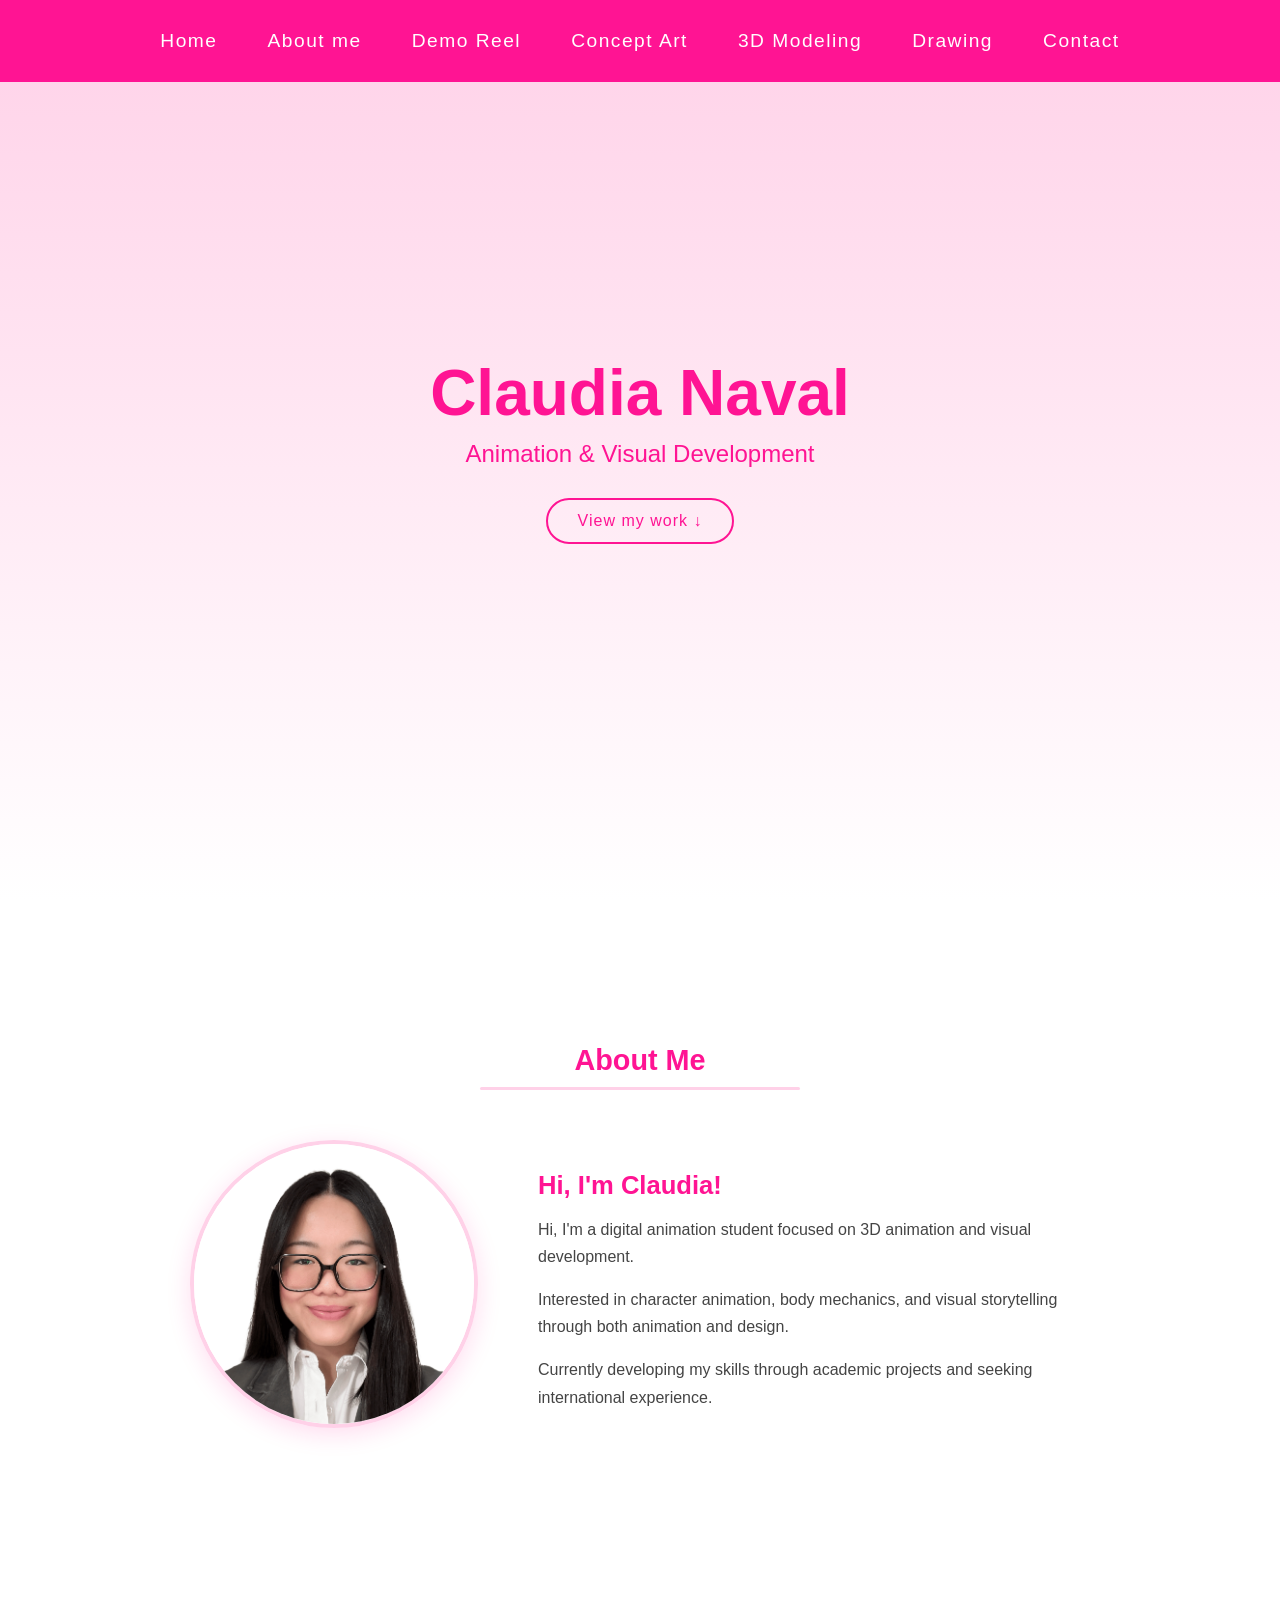
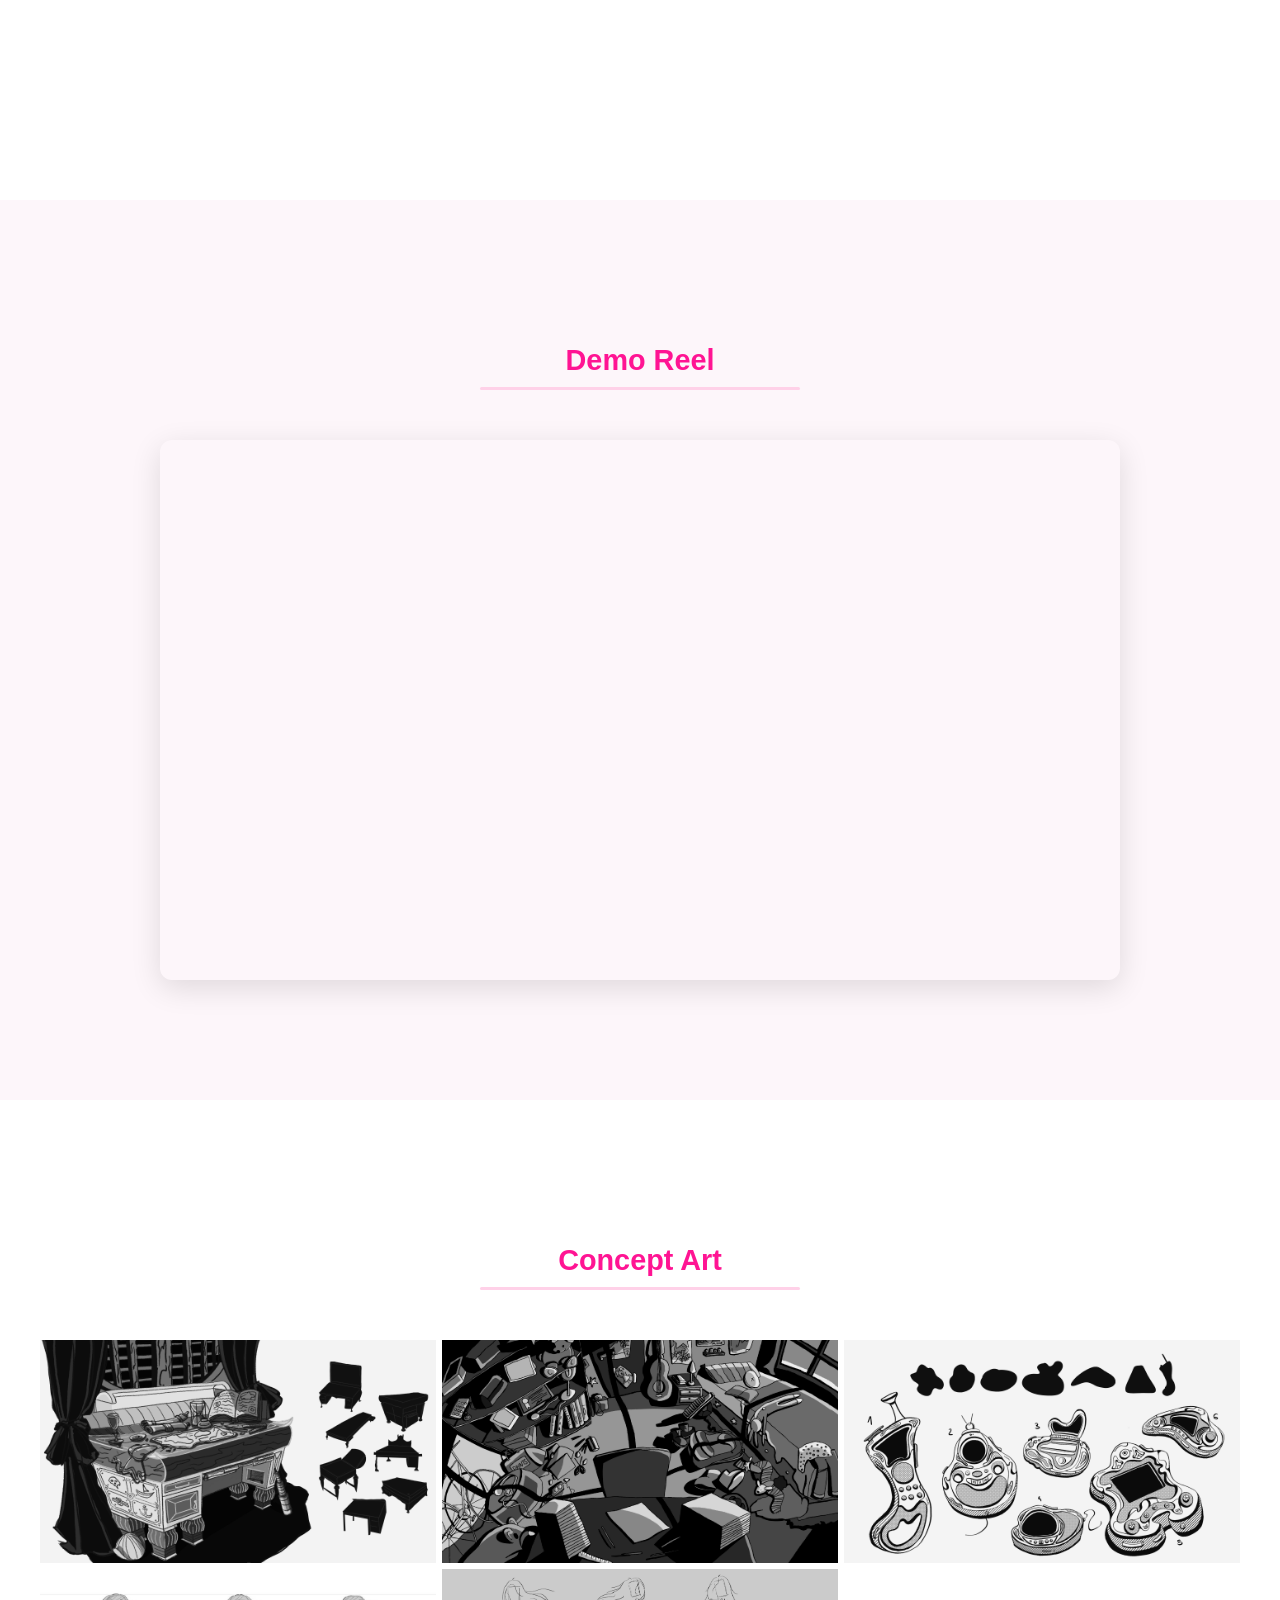
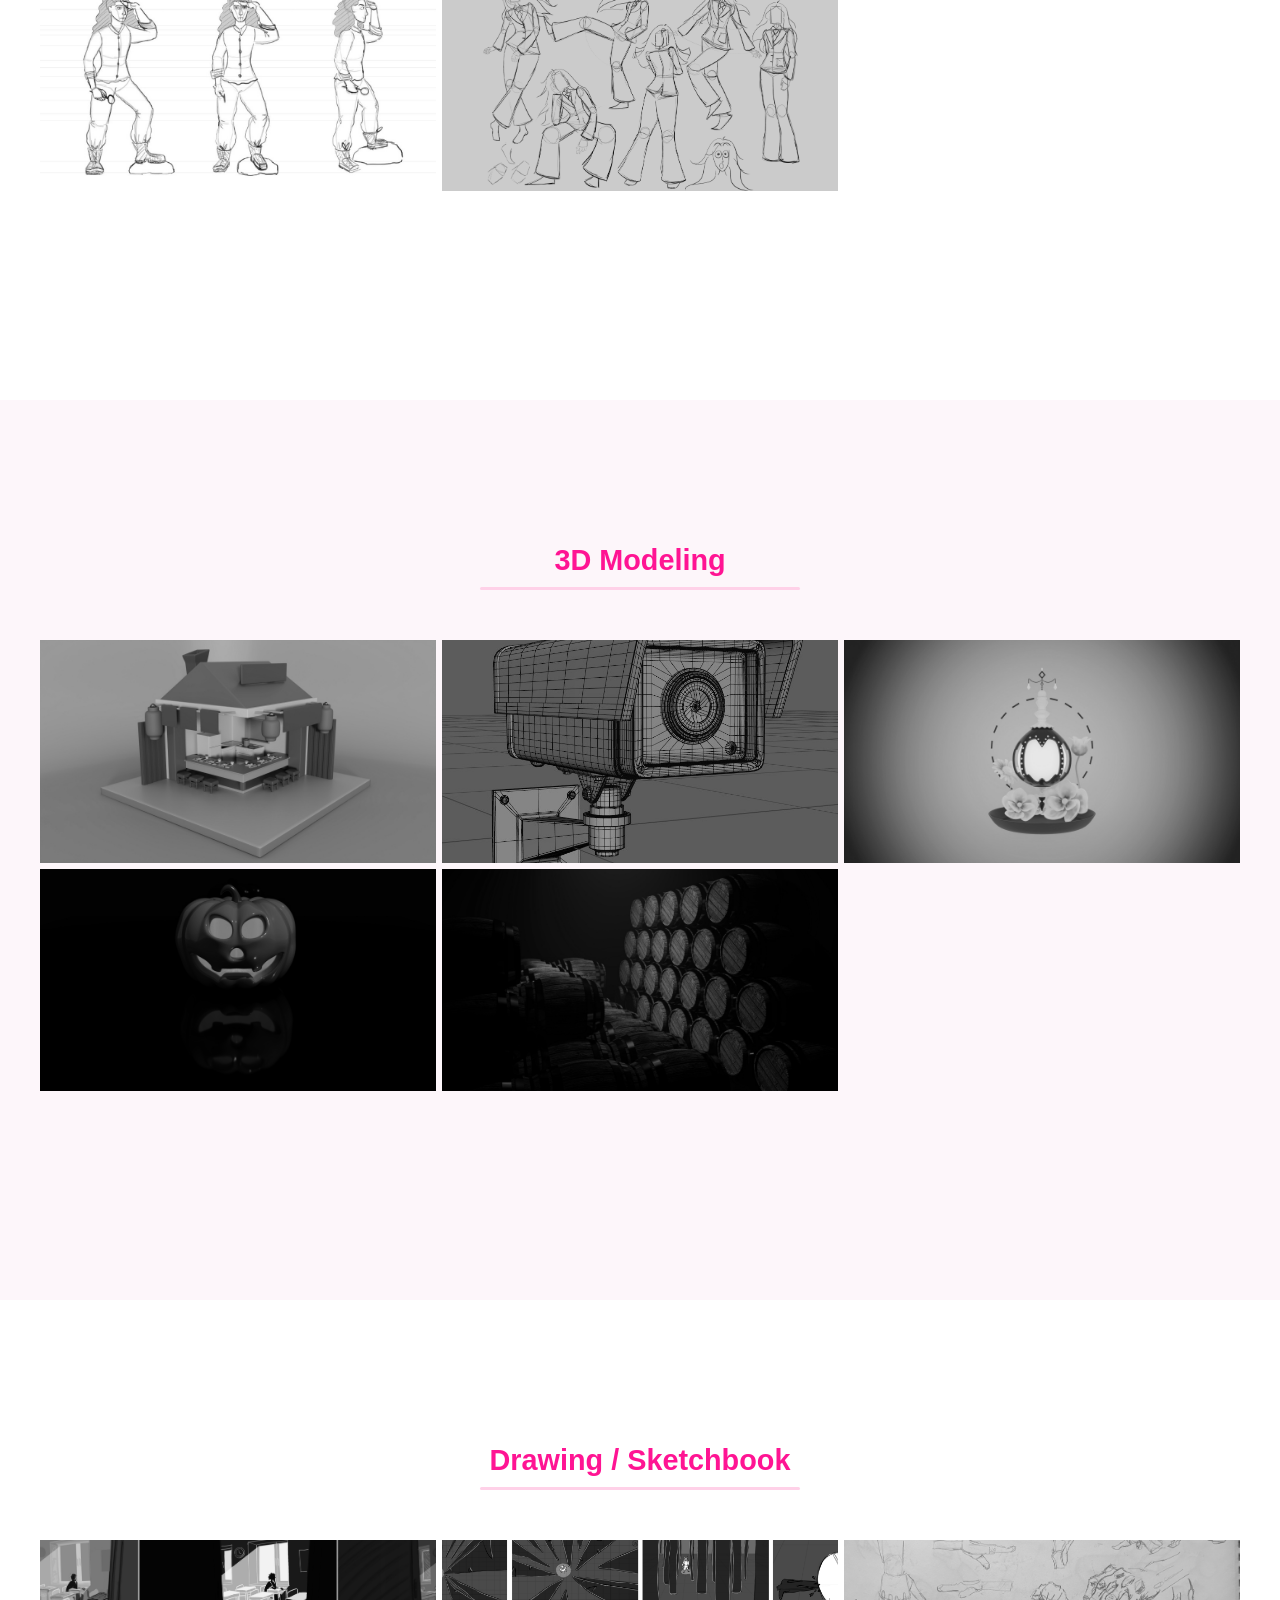
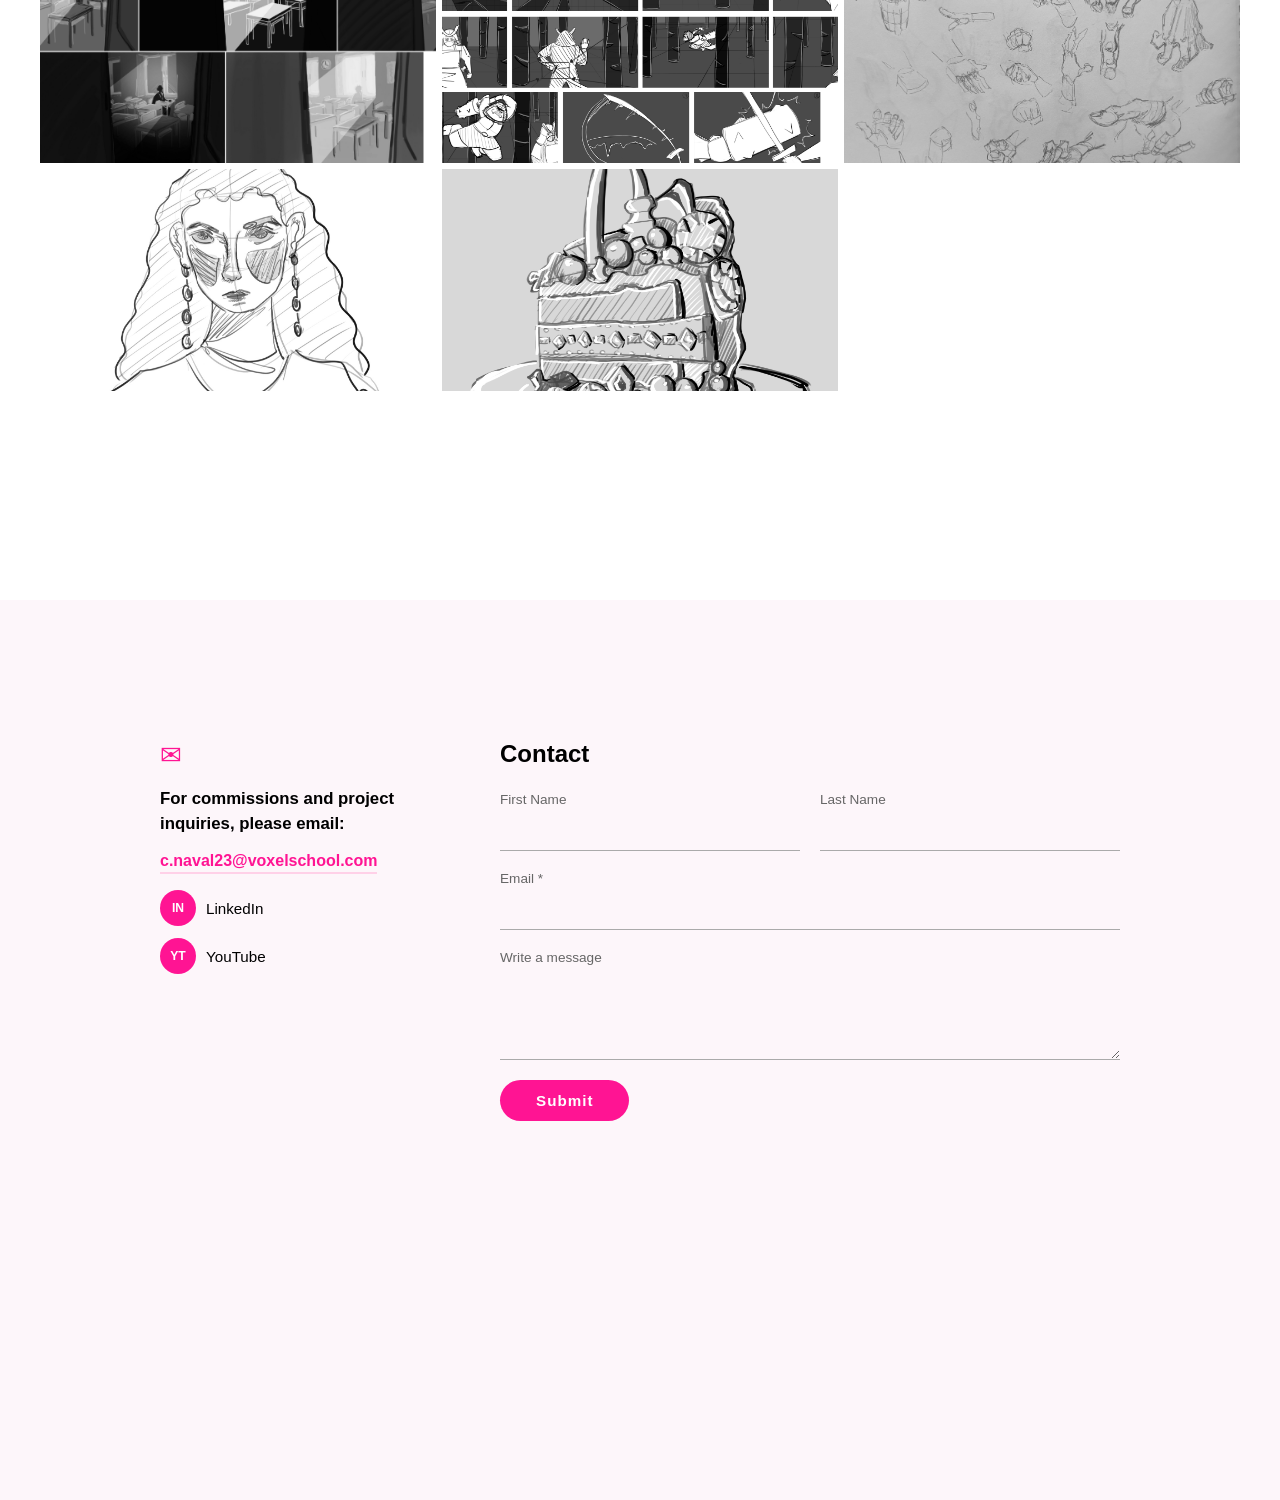
==== index.html @ 434895c1 "Update index.html" ====
<!DOCTYPE html>
<html lang="en">
<head>
  <meta charset="UTF-8" />
  <meta name="viewport" content="width=device-width, initial-scale=1.0" />
  <title>Claudia Naval — Portfolio</title>
  <link href="https://fonts.googleapis.com/css2?family=Playfair+Display:ital,wght@0,400;0,700;1,400&family=DM+Sans:wght@300;400;500&display=swap" rel="stylesheet">
  <link rel="stylesheet" href="style.css" />
  <script src="script.js" defer></script>
  <link rel="icon" type="image/jpeg" href="favicon.jpg">
</head>
<body>

  <!-- NAVBAR -->
  <header>
    <nav class="navbar">
      <div class="menu-toggle" onclick="toggleMenu()" aria-label="Menu">
        <span></span><span></span><span></span>
      </div>
      <ul id="navList">
        <li><a href="#home" onclick="closeMenu()">Home</a></li>
        <li><a href="#about" onclick="closeMenu()">About me</a></li>
        <li><a href="#animation" onclick="closeMenu()">Demo Reel</a></li>
        <li><a href="#concept" onclick="closeMenu()">Concept Art</a></li>
        <li><a href="#modeling" onclick="closeMenu()">3D Modeling</a></li>
        <li><a href="#drawing" onclick="closeMenu()">Drawing</a></li>
        <li><a href="#contact" onclick="closeMenu()">Contact</a></li>
      </ul>
    </nav>
  </header>

  <!-- HOME -->
  <section id="home" class="section banner">
    <div class="banner-content">
      <h1 class="banner-title">Claudia Naval</h1>
      <p class="banner-subtitle">Animation &amp; Visual Development</p>
      <a href="#about" class="banner-cta">View my work ↓</a>
    </div>
  </section>

  <!-- ABOUT ME → blanco -->
  <section id="about" class="section">
    <div class="section-header">
      <h2>About Me</h2>
    </div>
    <div class="about-wrapper">
      <div class="about-photo">
        <img src="images/about/photo.jpg" alt="Claudia Naval" />
      </div>
      <div class="about-text">
        <h3>Hi, I'm Claudia!</h3>
        <p>Hi, I'm a digital animation student focused on 3D animation and visual development.</p>
        <p>Interested in character animation, body mechanics, and visual storytelling through both animation and design.</p>
        <p>Currently developing my skills through academic projects and seeking international experience.</p>
      </div>
    </div>
  </section>

  <!-- ANIMATION REEL → rosa -->
  <section id="animation" class="section section-alt">
    <div class="section-header">
      <h2>Demo Reel</h2>
    </div>
    <div class="video-wrapper">
      <iframe
        src="https://www.youtube.com/embed/OKbt7jVAhWE"
        title="Demo Reel"
        frameborder="0"
        allow="accelerometer; autoplay; clipboard-write; encrypted-media; gyroscope; picture-in-picture"
        allowfullscreen>
      </iframe>
    </div>
  </section>

  <!-- CONCEPT ART → blanco -->
  <section id="concept" class="section">
    <div class="section-header">
      <h2>Concept Art</h2>
    </div>
    <div class="projects-grid">
      <div class="project-card" onclick="openModal('concept', 0)">
        <div class="project-cover">
          <img src="images/concept/project1/cover.jpg" alt="La reina de los mares del sur" />
          <div class="project-overlay">
            <span class="project-title-hover">"La reina de los mares del sur"</span>
            <span class="view-label">View Project</span>
          </div>
        </div>
      </div>
      <div class="project-card" onclick="openModal('concept', 1)">
        <div class="project-cover">
          <img src="images/concept/project2/cover.jpg" alt="Sueño" />
          <div class="project-overlay">
            <span class="project-title-hover">"Sueño"</span>
            <span class="view-label">View Project</span>
          </div>
        </div>
      </div>
      <div class="project-card" onclick="openModal('concept', 2)">
        <div class="project-cover">
          <img src="images/concept/project3/cover.jpg" alt="Retro Future Lab" />
          <div class="project-overlay">
            <span class="project-title-hover">"Retro Future Lab"</span>
            <span class="view-label">View Project</span>
          </div>
        </div>
      </div>
      <div class="project-card" onclick="openModal('concept', 3)">
        <div class="project-cover">
          <img src="images/concept/project4/cover.jpg" alt="Exploradora" />
          <div class="project-overlay">
            <span class="project-title-hover">"Exploradora"</span>
            <span class="view-label">View Project</span>
          </div>
        </div>
      </div>
      <div class="project-card" onclick="openModal('concept', 4)">
        <div class="project-cover">
          <img src="images/concept/project5/cover.jpg" alt="Universo" />
          <div class="project-overlay">
            <span class="project-title-hover">"Universo"</span>
            <span class="view-label">View Project</span>
          </div>
        </div>
      </div>
    </div>
  </section>

  <!-- 3D MODELING → rosa -->
  <section id="modeling" class="section section-alt">
    <div class="section-header">
      <h2>3D Modeling</h2>
    </div>
    <div class="projects-grid">
      <div class="project-card" onclick="openModal('modeling', 0)">
        <div class="project-cover">
          <img src="images/modeling/project1/cover.jpg" alt="Ramen stall" />
          <div class="project-overlay">
            <span class="project-title-hover">Ramen stall</span>
            <span class="view-label">View Project</span>
          </div>
        </div>
      </div>
      <div class="project-card" onclick="openModal('modeling', 1)">
        <div class="project-cover">
          <img src="images/modeling/project2/cover.jpg" alt="CCTV" />
          <div class="project-overlay">
            <span class="project-title-hover">CCTV</span>
            <span class="view-label">View Project</span>
          </div>
        </div>
      </div>
      <div class="project-card" onclick="openModal('modeling', 2)">
        <div class="project-cover">
          <img src="images/modeling/project3/cover.jpg" alt="Love potion" />
          <div class="project-overlay">
            <span class="project-title-hover">Love potion</span>
            <span class="view-label">View Project</span>
          </div>
        </div>
      </div>
      <div class="project-card" onclick="openModal('modeling', 3)">
        <div class="project-cover">
          <img src="images/modeling/project4/cover.jpg" alt="Halloween pumpkin" />
          <div class="project-overlay">
            <span class="project-title-hover">Halloween pumpkin</span>
            <span class="view-label">View Project</span>
          </div>
        </div>
      </div>
      <div class="project-card" onclick="openModal('modeling', 4)">
        <div class="project-cover">
          <img src="images/modeling/project5/cover.jpg" alt="Barriletes" />
          <div class="project-overlay">
            <span class="project-title-hover">Barriletes</span>
            <span class="view-label">View Project</span>
          </div>
        </div>
      </div>
    </div>
  </section>

  <!-- DRAWING → blanco -->
  <section id="drawing" class="section">
    <div class="section-header">
      <h2>Drawing / Sketchbook</h2>
    </div>
    <div class="projects-grid">
      <div class="project-card" onclick="openModal('drawing', 0)">
        <div class="project-cover">
          <img src="images/drawing/project1/cover.jpg" alt="Color studies" />
          <div class="project-overlay">
            <span class="project-title-hover">Color studies</span>
            <span class="view-label">View Project</span>
          </div>
        </div>
      </div>
      <div class="project-card" onclick="openModal('drawing', 1)">
        <div class="project-cover">
          <img src="images/drawing/project2/cover.jpg" alt="Storyboard" />
          <div class="project-overlay">
            <span class="project-title-hover">Storyboard</span>
            <span class="view-label">View Project</span>
          </div>
        </div>
      </div>
      <div class="project-card" onclick="openModal('drawing', 2)">
        <div class="project-cover">
          <img src="images/drawing/project3/cover.jpg" alt="Life drawing" />
          <div class="project-overlay">
            <span class="project-title-hover">Life drawing</span>
            <span class="view-label">View Project</span>
          </div>
        </div>
      </div>
      <div class="project-card" onclick="openModal('drawing', 3)">
        <div class="project-cover">
          <img src="images/drawing/project4/cover.jpg" alt="Portraits" />
          <div class="project-overlay">
            <span class="project-title-hover">Portraits</span>
            <span class="view-label">View Project</span>
          </div>
        </div>
      </div>
      <div class="project-card" onclick="openModal('drawing', 4)">
        <div class="project-cover">
          <img src="images/drawing/project5/cover.jpg" alt="Miscellaneous" />
          <div class="project-overlay">
            <span class="project-title-hover">Miscellaneous</span>
            <span class="view-label">View Project</span>
          </div>
        </div>
      </div>
    </div>
  </section>

  <!-- CONTACT → rosa -->
  <section id="contact" class="section section-alt">
    <div class="contact-wrapper">
      <div class="contact-left">
        <span class="contact-mail-icon">✉</span>
        <p class="contact-tagline">For commissions and project inquiries, please email:</p>
        <a href="mailto:c.naval23@voxelschool.com" class="contact-email">c.naval23@voxelschool.com</a>
        <div class="contact-links">
          <a href="https://www.linkedin.com/in/claudia-naval" target="_blank" class="contact-link">
            <span class="contact-icon">in</span>
            <span>LinkedIn</span>
          </a>
          <a href="https://youtube.com/@claudianavalmoran" target="_blank" class="contact-link">
            <span class="contact-icon">yt</span>
            <span>YouTube</span>
          </a>
        </div>
      </div>
      <div class="contact-right">
        <h2>Contact</h2>
        <form class="contact-form" action="https://formspree.io/f/TU_FORMSPREE_ID" method="POST">
          <div class="contact-form-row">
            <div class="contact-form-group">
              <label>First Name</label>
              <input type="text" name="first_name" required />
            </div>
            <div class="contact-form-group">
              <label>Last Name</label>
              <input type="text" name="last_name" required />
            </div>
          </div>
          <div class="contact-form-group">
            <label>Email *</label>
            <input type="email" name="email" required />
          </div>
          <div class="contact-form-group">
            <label>Write a message</label>
            <textarea name="message" rows="4"></textarea>
          </div>
          <button type="submit">Submit</button>
        </form>
      </div>
    </div>
  </section>

  <!-- BOTÓN VOLVER ARRIBA -->
  <button id="toTop" title="Back to top">↑</button>

  <!-- MODAL GALERÍA -->
  <div id="modal" class="modal" onclick="closeModalOutside(event)">
    <div class="modal-inner">
      <button class="modal-close" onclick="closeModal()">✕</button>
      <div class="modal-main">
        <button class="modal-prev" onclick="changeSlide(-1)">‹</button>
        <div class="modal-img-wrap">
          <img id="modalMainImg" src="" alt="" />
        </div>
        <button class="modal-next" onclick="changeSlide(1)">›</button>
      </div>
      <div class="modal-counter" id="modalCounter"></div>
      <div class="modal-thumbs" id="modalThumbs"></div>
    </div>
  </div>

</body>
</html>
---- style.css ----
:root {
  --fucsia: #ff1493;
  --rosa-pastel: #ffd1e8;
  --blanco: #ffffff;
  --azul: #14d8ff;
  --negro: #000000;
}
html {
  scroll-behavior: smooth;
}
body {
  margin: 0;
  font-family: "Poppins", sans-serif;
  background-color: var(--blanco);
  color: var(--negro);
}

/* ── NAVBAR ── */
.navbar {
  position: fixed;
  top: 0;
  left: 0;
  width: 100%;
  background-color: var(--fucsia);
  display: flex;
  justify-content: center;
  z-index: 1000;
  padding: 20px 0;
  box-sizing: border-box;
}
.navbar ul {
  list-style: none;
  margin: 0;
  padding: 10px 0;
  display: flex;
  gap: 20px;
}
.navbar a {
  color: var(--blanco);
  text-decoration: none;
  font-weight: 500;
  transition: color 0.3s, transform 0.3s;
  letter-spacing: 1.5px;
  padding: 0 15px;
  font-size: 1.2em;
  display: inline-block;
}
.navbar a:hover {
  color: var(--azul);
  transform: scale(1.1);
  letter-spacing: 2px;
}

/* ── SECCIONES ── */
.section {
  min-height: 100vh;
  padding: 120px 40px 80px;
  box-sizing: border-box;
}
.section-alt {
  background-color: #fdf6fa;
}
.section-header h2 {
  text-align: center;
  font-size: 1.8em;
  color: var(--fucsia);
  margin-bottom: 50px;
  font-weight: 600;
  position: relative;
}
.section-header h2::after {
  content: "";
  display: block;
  width: 320px;
  height: 3px;
  background-color: var(--rosa-pastel);
  margin: 10px auto 0;
  border-radius: 2px;
}

/* ── BANNER ── */
.banner {
  display: flex;
  justify-content: center;
  align-items: center;
  background: linear-gradient(to bottom, var(--rosa-pastel), var(--blanco));
  text-align: center;
  flex-direction: column;
  padding: 50px;
}
.banner-title {
  font-size: 4em;
  color: var(--fucsia);
  margin: 0 0 10px;
}
.banner-subtitle {
  font-size: 1.5em;
  color: var(--fucsia);
  margin: 0 0 30px;
}
.banner-cta {
  display: inline-block;
  color: var(--fucsia);
  border: 2px solid var(--fucsia);
  padding: 12px 30px;
  border-radius: 30px;
  text-decoration: none;
  font-weight: 500;
  letter-spacing: 1px;
  transition: background 0.3s, color 0.3s;
}
.banner-cta:hover {
  background: var(--fucsia);
  color: var(--blanco);
}

/* ── VIDEO ── */
.video-wrapper {
  width: 80%;
  max-width: 1100px;
  margin: 0 auto;
  aspect-ratio: 16 / 9;
  position: relative;
  border-radius: 12px;
  overflow: hidden;
  box-shadow: 0 8px 30px rgba(0,0,0,0.12);
}
.video-wrapper iframe {
  width: 100%;
  height: 100%;
  border: 0;
  display: block;
}

/* ── GRID DE PROYECTOS ── */
.projects-grid {
  display: grid;
  grid-template-columns: repeat(3, 1fr);
  gap: 6px;
  max-width: 1300px;
  margin: 0 auto;
}

/* ── TARJETA DE PROYECTO ── */
.project-card {
  cursor: pointer;
  overflow: hidden;
  position: relative;
}

/* Portada 16:9 */
.project-cover {
  position: relative;
  width: 100%;
  aspect-ratio: 16 / 9;
  overflow: hidden;
}
.project-cover img {
  width: 100%;
  height: 100%;
  object-fit: cover;
  display: block;
  transition: transform 0.5s ease, filter 0.4s ease;
  filter: grayscale(100%);
}
.project-card:hover .project-cover img {
  transform: scale(1.06);
}

/* Overlay oscuro con título al hover */
.project-overlay {
  position: absolute;
  inset: 0;
  background: rgba(0, 0, 0, 0.52);
  display: flex;
  flex-direction: column;
  align-items: center;
  justify-content: center;
  gap: 12px;
  opacity: 0;
  transition: opacity 0.35s ease;
}
.project-card:hover .project-overlay {
  opacity: 1;
}
.project-overlay .project-title-hover {
  color: var(--blanco);
  font-size: 1.05em;
  font-weight: 600;
  letter-spacing: 1.5px;
  text-align: center;
  padding: 0 16px;
}
.project-overlay .view-label {
  color: var(--blanco);
  font-size: 0.8em;
  letter-spacing: 2.5px;
  text-transform: uppercase;
  border: 1.5px solid rgba(255,255,255,0.7);
  padding: 6px 18px;
  border-radius: 30px;
}

.project-title {
  display: none;
}

/* ── ABOUT ── */
.about-wrapper {
  display: flex;
  align-items: center;
  gap: 60px;
  max-width: 900px;
  margin: 0 auto;
}
.about-photo {
  flex-shrink: 0;
  width: 280px;
  height: 280px;
  border-radius: 50%;
  overflow: hidden;
  border: 4px solid var(--rosa-pastel);
  box-shadow: 0 6px 24px rgba(255,20,147,0.15);
}
.about-photo img {
  width: 100%;
  height: 100%;
  object-fit: cover;
}
.about-text h3 {
  font-size: 1.6em;
  color: var(--fucsia);
  margin-bottom: 16px;
}
.about-text p {
  font-size: 1em;
  line-height: 1.7;
  color: #444;
  margin-bottom: 12px;
}

/* ── CONTACT ── */
.contact-wrapper {
  display: flex;
  gap: 80px;
  max-width: 960px;
  margin: 0 auto;
  align-items: flex-start;
  padding: 20px 0;
}
.contact-left {
  flex: 0 0 260px;
  display: flex;
  flex-direction: column;
  gap: 16px;
}
.contact-mail-icon {
  font-size: 1.6em;
  color: var(--fucsia);
}
.contact-tagline {
  font-size: 1.05em;
  font-weight: 600;
  color: var(--negro);
  line-height: 1.5;
  margin: 0;
}
.contact-email {
  font-size: 1em;
  color: var(--fucsia);
  text-decoration: none;
  font-weight: 600;
  border-bottom: 2px solid var(--rosa-pastel);
  padding-bottom: 2px;
  transition: border-color 0.3s;
  width: fit-content;
}
.contact-email:hover {
  border-color: var(--fucsia);
}
.contact-links {
  display: flex;
  flex-direction: column;
  gap: 12px;
}
.contact-link {
  display: flex;
  align-items: center;
  gap: 10px;
  text-decoration: none;
  color: var(--negro);
  font-size: 0.95em;
  font-weight: 500;
  transition: color 0.3s;
}
.contact-link:hover {
  color: var(--fucsia);
}
.contact-icon {
  width: 36px;
  height: 36px;
  border-radius: 50%;
  background: var(--fucsia);
  color: var(--blanco);
  display: flex;
  align-items: center;
  justify-content: center;
  font-weight: 700;
  font-size: 0.8em;
  text-transform: uppercase;
  flex-shrink: 0;
  transition: background 0.3s;
}
.contact-link:hover .contact-icon {
  background: var(--azul);
}
.contact-right {
  flex: 1;
}
.contact-right h2 {
  font-size: 1.5em;
  font-weight: 700;
  color: var(--negro);
  margin: 0 0 24px;
}
.contact-form {
  display: flex;
  flex-direction: column;
  gap: 20px;
}
.contact-form-row {
  display: flex;
  gap: 20px;
}
.contact-form-group {
  display: flex;
  flex-direction: column;
  gap: 6px;
  flex: 1;
}
.contact-form-group label {
  font-size: 0.85em;
  color: #666;
}
.contact-form input,
.contact-form textarea {
  padding: 10px 0;
  border: none;
  border-bottom: 1.5px solid #aaa;
  font-family: inherit;
  font-size: 0.95em;
  outline: none;
  background: transparent;
  transition: border-color 0.3s;
  width: 100%;
  box-sizing: border-box;
}
.contact-form input:focus,
.contact-form textarea:focus {
  border-color: var(--fucsia);
}
.contact-form textarea {
  resize: vertical;
  min-height: 80px;
}
.contact-form button {
  align-self: flex-start;
  padding: 12px 36px;
  background: var(--fucsia);
  color: var(--blanco);
  border: none;
  border-radius: 30px;
  font-size: 0.95em;
  font-weight: 600;
  cursor: pointer;
  letter-spacing: 1px;
  transition: background 0.3s, transform 0.2s;
}
.contact-form button:hover {
  background: var(--azul);
  transform: scale(1.03);
}
@media (max-width: 768px) {
  .contact-wrapper {
    flex-direction: column;
    gap: 40px;
  }
  .contact-left {
    flex: none;
    width: 100%;
  }
  .contact-form-row {
    flex-direction: column;
  }
}

/* ── BOTÓN VOLVER ARRIBA ── */
#toTop {
  position: fixed;
  bottom: 30px;
  right: 30px;
  background-color: var(--fucsia);
  color: var(--blanco);
  border: none;
  border-radius: 50%;
  width: 60px;
  height: 60px;
  font-size: 30px;
  cursor: pointer;
  display: none;
  transition: background-color 0.3s, transform 0.2s, box-shadow 0.2s;
  z-index: 999;
}
#toTop:hover {
  background-color: var(--azul);
  transform: scale(1.1);
  box-shadow: 0 10px 25px rgba(0,0,0,0.2);
}

/* ── MODAL ── */
.modal {
  display: none;
  position: fixed;
  inset: 0;
  background: rgba(0, 0, 0, 0.82);
  z-index: 2000;
  align-items: center;
  justify-content: center;
}
.modal.open {
  display: flex;
}
.modal-inner {
  position: relative;
  width: 80vw;
  max-width: 960px;
  background: #111;
  border-radius: 14px;
  padding: 24px 24px 20px;
  box-sizing: border-box;
  display: flex;
  flex-direction: column;
  align-items: center;
  gap: 16px;
}
.modal-close {
  position: absolute;
  top: 12px;
  right: 16px;
  background: none;
  border: none;
  color: var(--blanco);
  font-size: 1.4em;
  cursor: pointer;
  opacity: 0.7;
  transition: opacity 0.2s;
  z-index: 10;
}
.modal-close:hover { opacity: 1; }

.modal-main {
  display: flex;
  align-items: center;
  gap: 12px;
  width: 100%;
}
.modal-prev,
.modal-next {
  background: rgba(255,255,255,0.1);
  border: none;
  color: var(--blanco);
  font-size: 2.2em;
  cursor: pointer;
  border-radius: 50%;
  width: 48px;
  height: 48px;
  flex-shrink: 0;
  display: flex;
  align-items: center;
  justify-content: center;
  transition: background 0.2s;
}
.modal-prev:hover,
.modal-next:hover {
  background: var(--fucsia);
}
.modal-img-wrap {
  flex: 1;
  aspect-ratio: 16 / 9;
  overflow: hidden;
  border-radius: 8px;
  background: #000;
  display: flex;
  align-items: center;
  justify-content: center;
}
.modal-img-wrap img {
  max-width: 100%;
  max-height: 100%;
  object-fit: contain;
  border-radius: 8px;
}
.modal-counter {
  color: rgba(255,255,255,0.6);
  font-size: 0.85em;
  letter-spacing: 1px;
}
.modal-thumbs {
  display: flex;
  gap: 10px;
  flex-wrap: wrap;
  justify-content: center;
  max-width: 100%;
}
.modal-thumb {
  width: 64px;
  height: 42px;
  object-fit: cover;
  border-radius: 5px;
  cursor: pointer;
  opacity: 0.5;
  border: 2px solid transparent;
  transition: opacity 0.2s, border-color 0.2s;
}
.modal-thumb.active {
  opacity: 1;
  border-color: var(--fucsia);
}
.modal-thumb:hover { opacity: 0.85; }

/* ── HAMBURGUESA ── */
.menu-toggle {
  display: none;
  flex-direction: column;
  justify-content: center;
  align-items: center;
  cursor: pointer;
  padding: 0 20px;
}
.menu-toggle span {
  background-color: var(--blanco);
  width: 25px;
  height: 3px;
  margin: 4px 0;
  border-radius: 2px;
  transition: all 0.3s ease;
}

/* ── RESPONSIVE ── */
@media (max-width: 900px) {
  .projects-grid {
    grid-template-columns: repeat(2, 1fr);
  }
}
@media (max-width: 768px) {
  .navbar {
    justify-content: space-between;
    padding: 10px 0;
  }
  .navbar ul {
    flex-direction: column;
    position: absolute;
    top: 60px;
    right: 0;
    background-color: var(--fucsia);
    width: 100%;
    text-align: center;
    display: none;
    padding: 20px 0;
    margin: 0;
    gap: 10px;
  }
  .navbar ul.active { display: flex; }
  .navbar a { font-size: 1.1em; padding: 10px 0; }
  .menu-toggle { display: flex; }
  .banner-title { font-size: 2.2em; }
  .banner-subtitle { font-size: 1.1em; }
  .section { padding: 90px 20px 50px; }
  .about-wrapper {
    flex-direction: column;
    align-items: center;
    gap: 30px;
    text-align: center;
  }
  .contact-wrapper { flex-direction: column; }
  .modal-inner { width: 95vw; padding: 16px 12px 14px; }
  #toTop { width: 44px; height: 44px; font-size: 20px; bottom: 20px; right: 20px; }
}
@media (max-width: 480px) {
  .projects-grid { grid-template-columns: 1fr; }
  .banner-title { font-size: 1.8em; }
  .banner-subtitle { font-size: 1em; }
  .navbar a { font-size: 1em; }
  .modal-prev, .modal-next { width: 36px; height: 36px; font-size: 1.6em; }
}
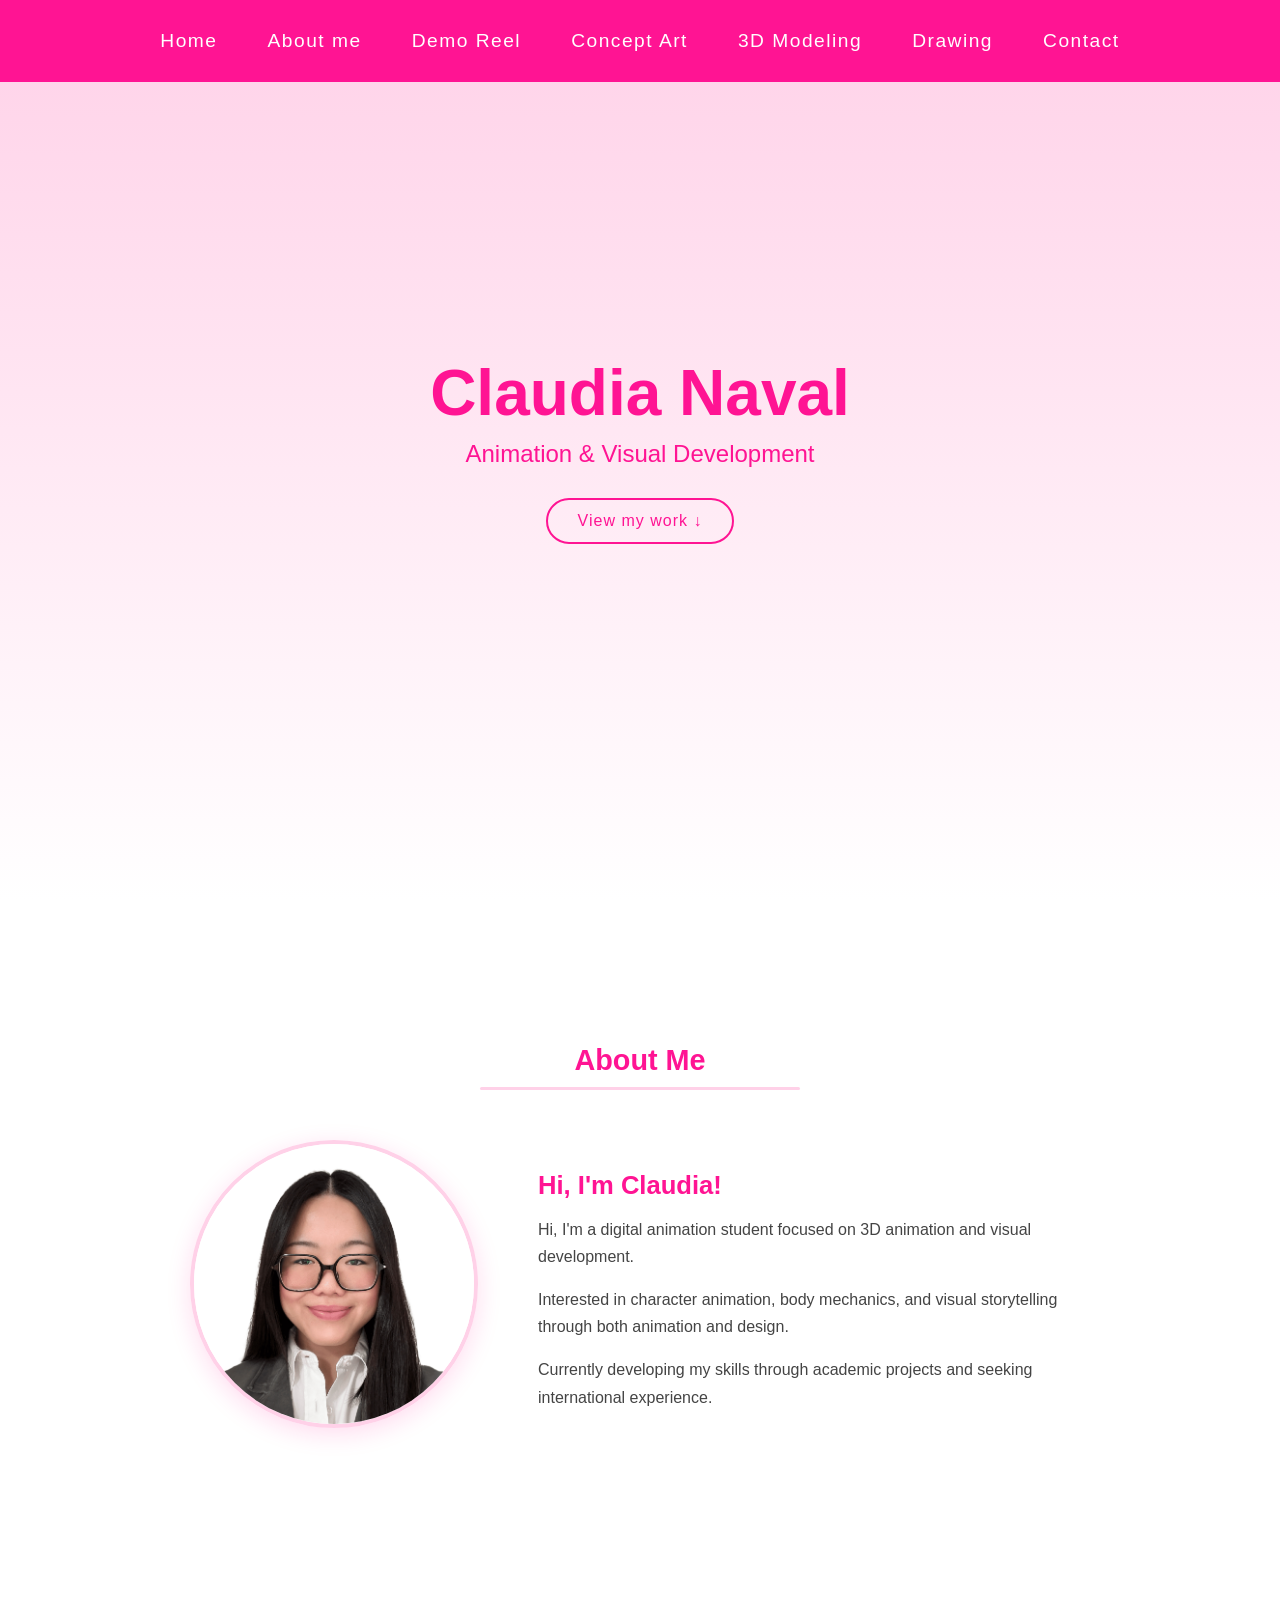
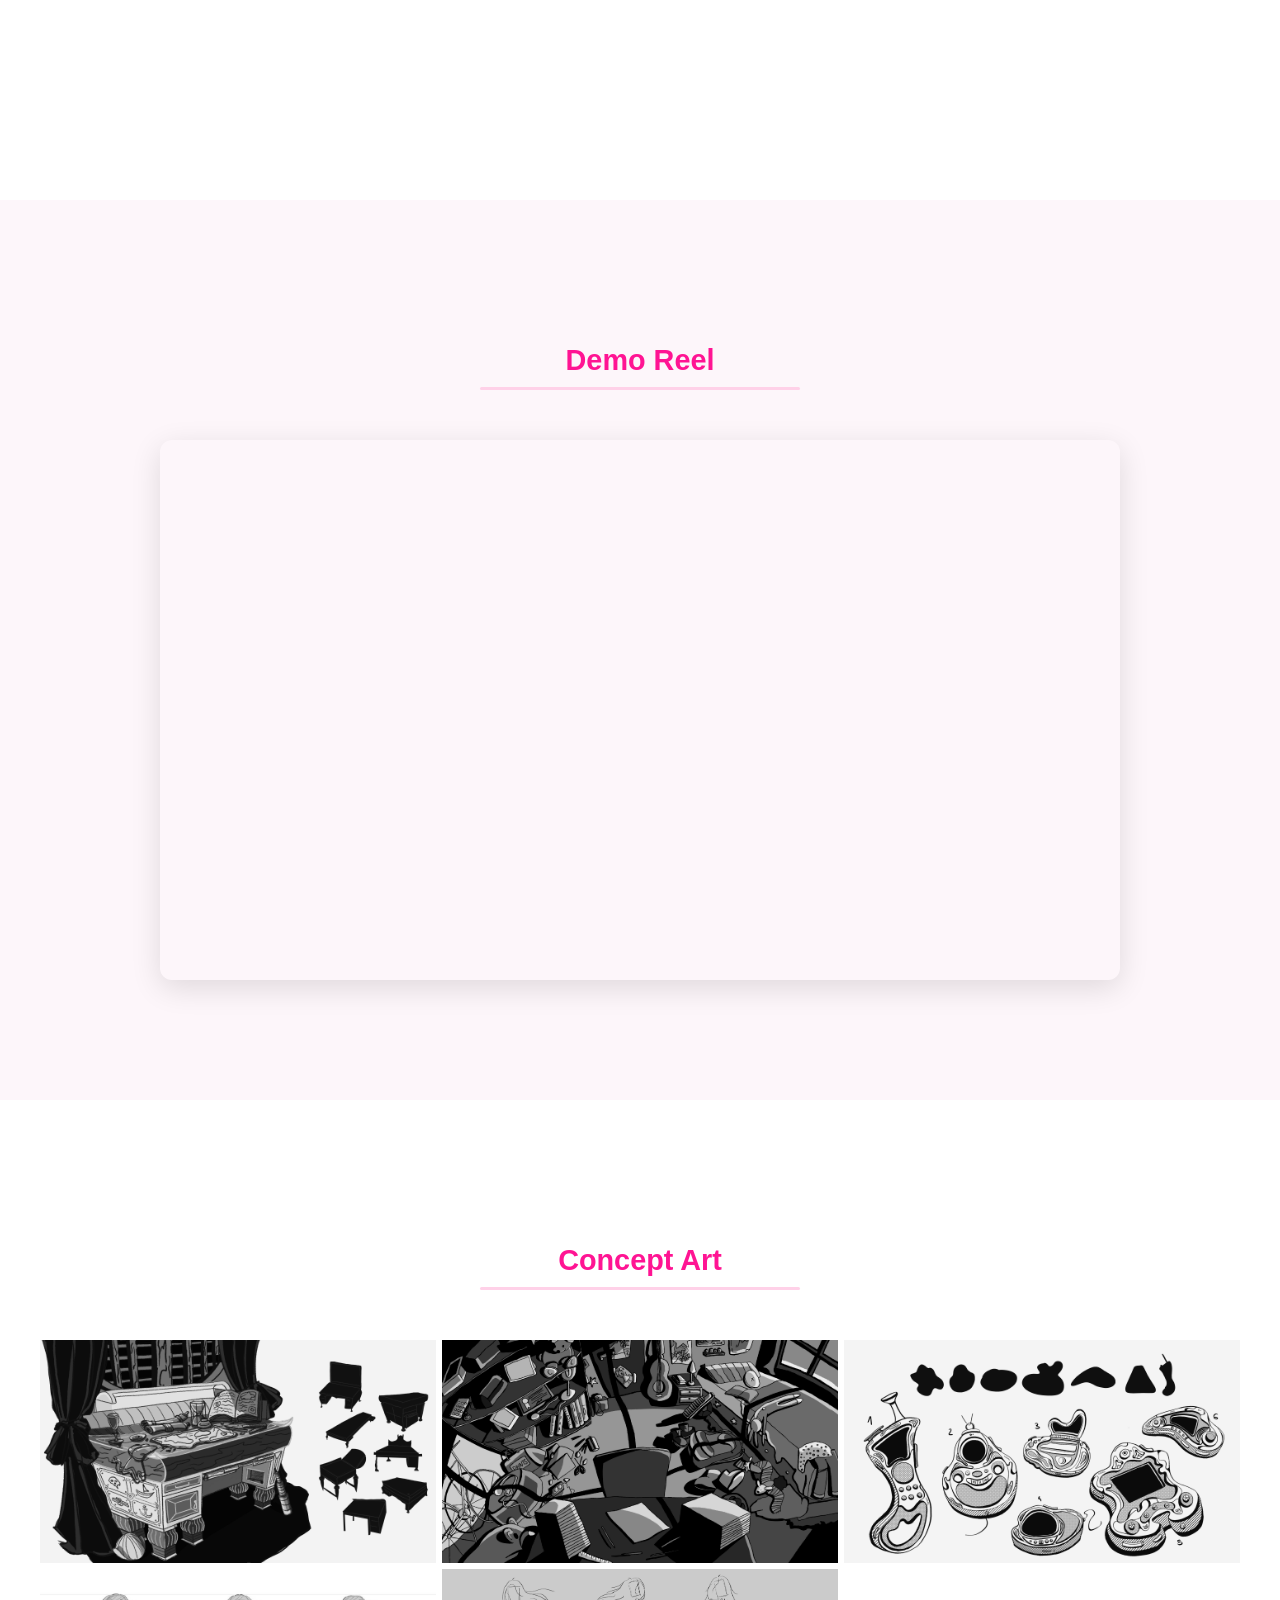
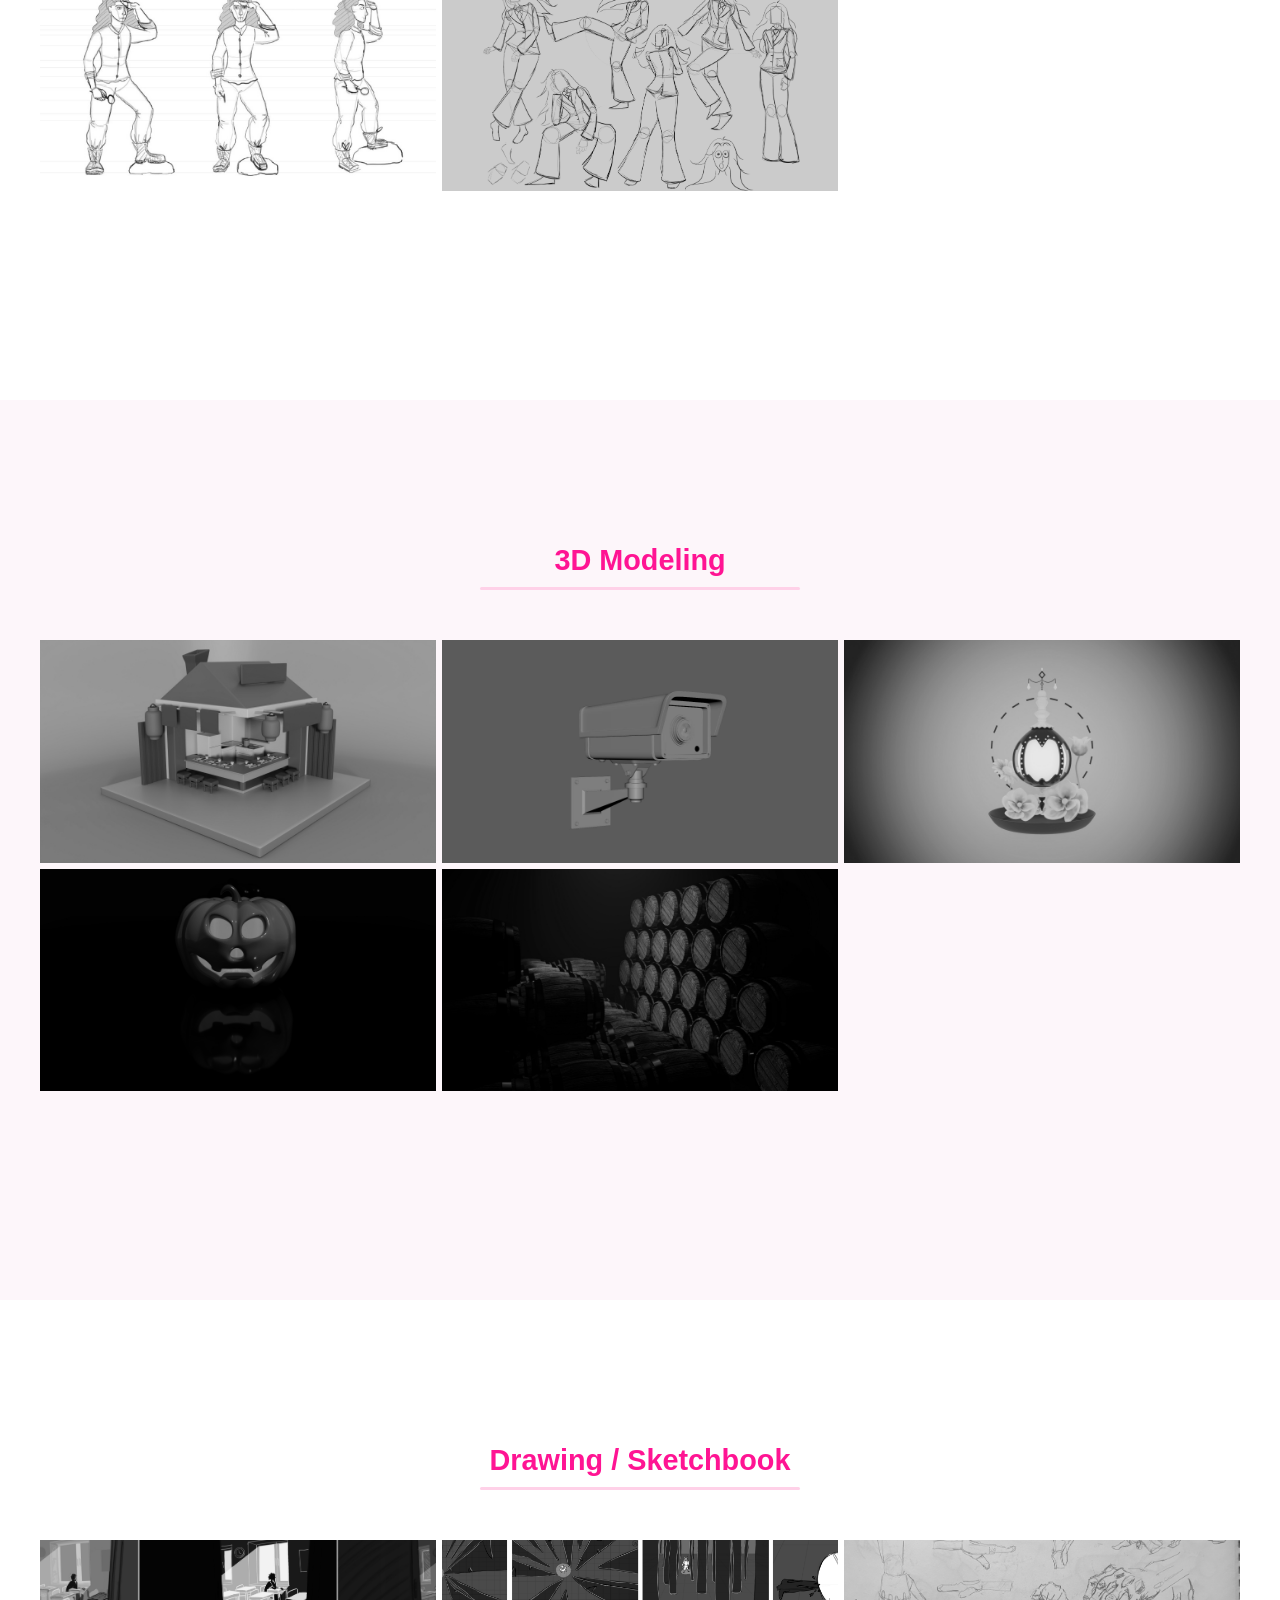
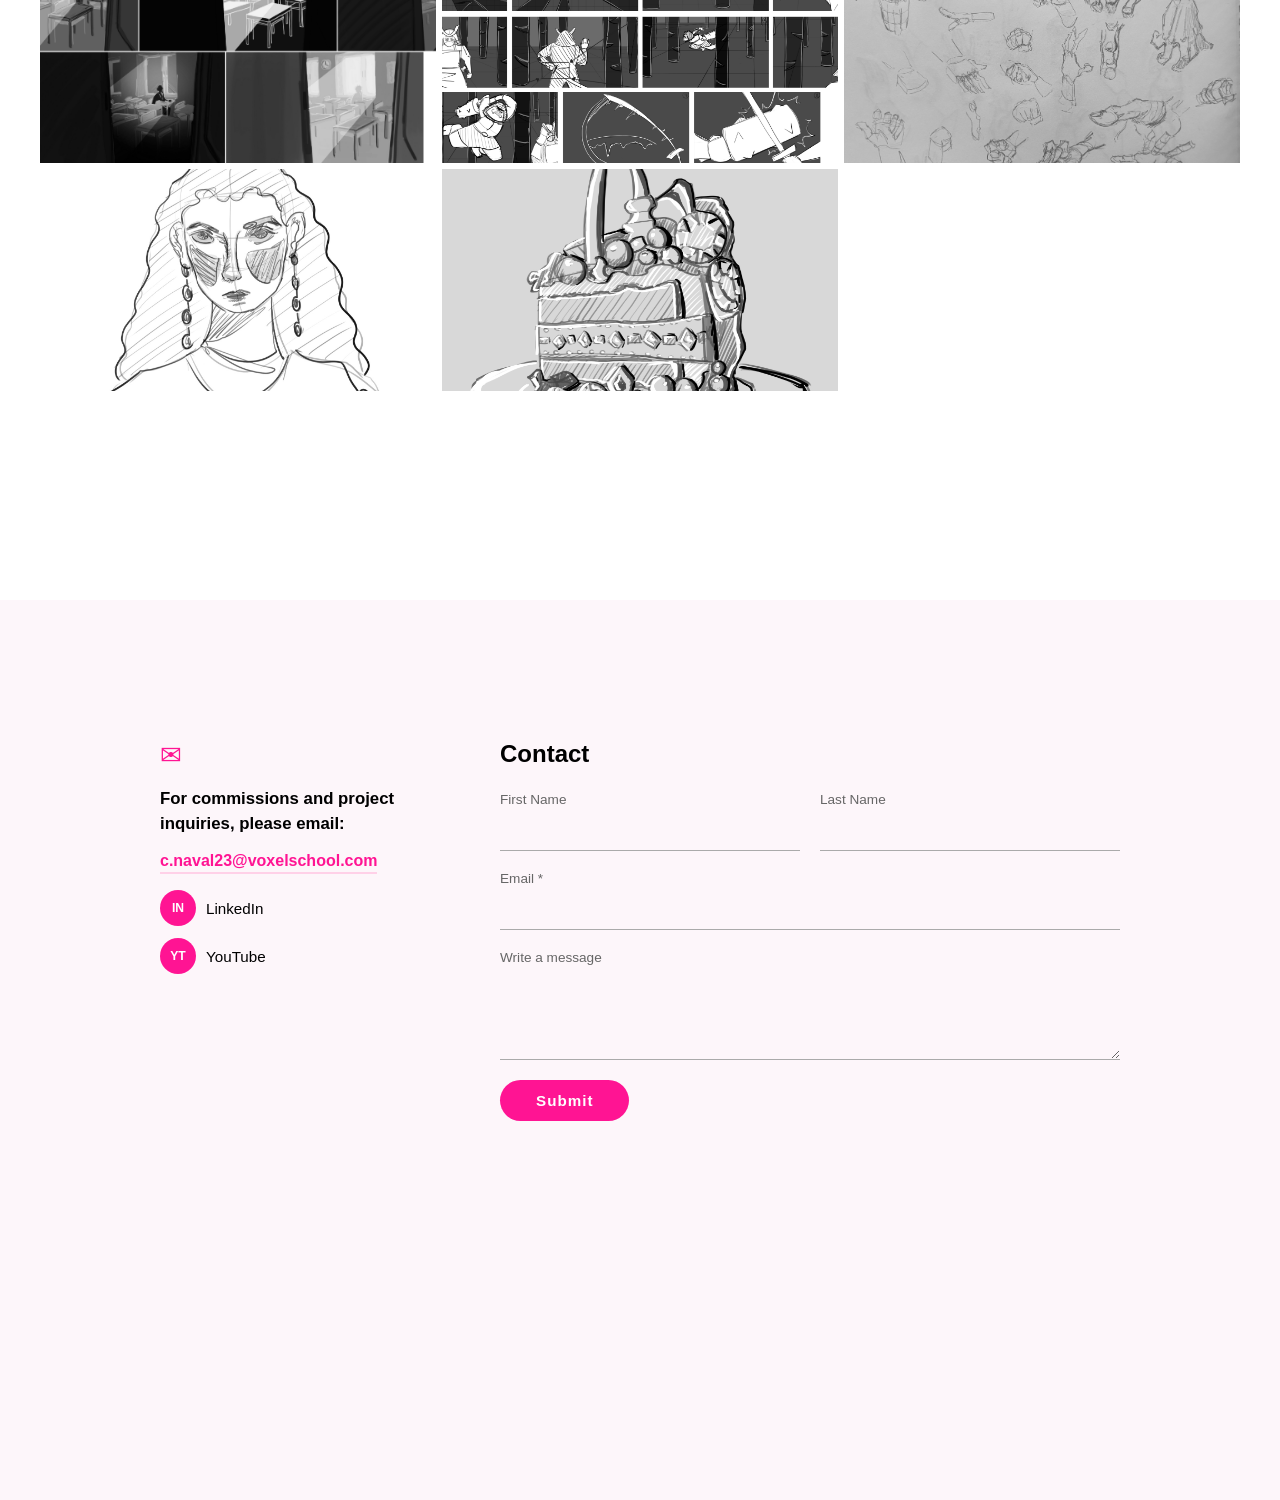
==== commit 80c3b800: "sutitucion" ====
--- a/index.html
+++ b/index.html
@@ -288,9 +288,7 @@
       <button class="modal-close" onclick="closeModal()">✕</button>
       <div class="modal-main">
         <button class="modal-prev" onclick="changeSlide(-1)">‹</button>
-        <div class="modal-img-wrap">
-          <img id="modalMainImg" src="" alt="" />
-        </div>
+        <div class="modal-img-wrap" id="modalImgWrap"></div>
         <button class="modal-next" onclick="changeSlide(1)">›</button>
       </div>
       <div class="modal-counter" id="modalCounter"></div>
--- a/style.css
+++ b/style.css
@@ -527,6 +527,27 @@
   border-color: var(--fucsia);
 }
 .modal-thumb:hover { opacity: 0.85; }
+
+.modal-thumb-video {
+  width: 64px;
+  height: 42px;
+  border-radius: 5px;
+  cursor: pointer;
+  opacity: 0.5;
+  border: 2px solid transparent;
+  transition: opacity 0.2s, border-color 0.2s;
+  background: #333;
+  color: var(--blanco);
+  display: inline-flex;
+  align-items: center;
+  justify-content: center;
+  font-size: 1.2em;
+}
+.modal-thumb-video.active {
+  opacity: 1;
+  border-color: var(--fucsia);
+}
+.modal-thumb-video:hover { opacity: 0.85; }
 
 /* ── HAMBURGUESA ── */
 .menu-toggle {
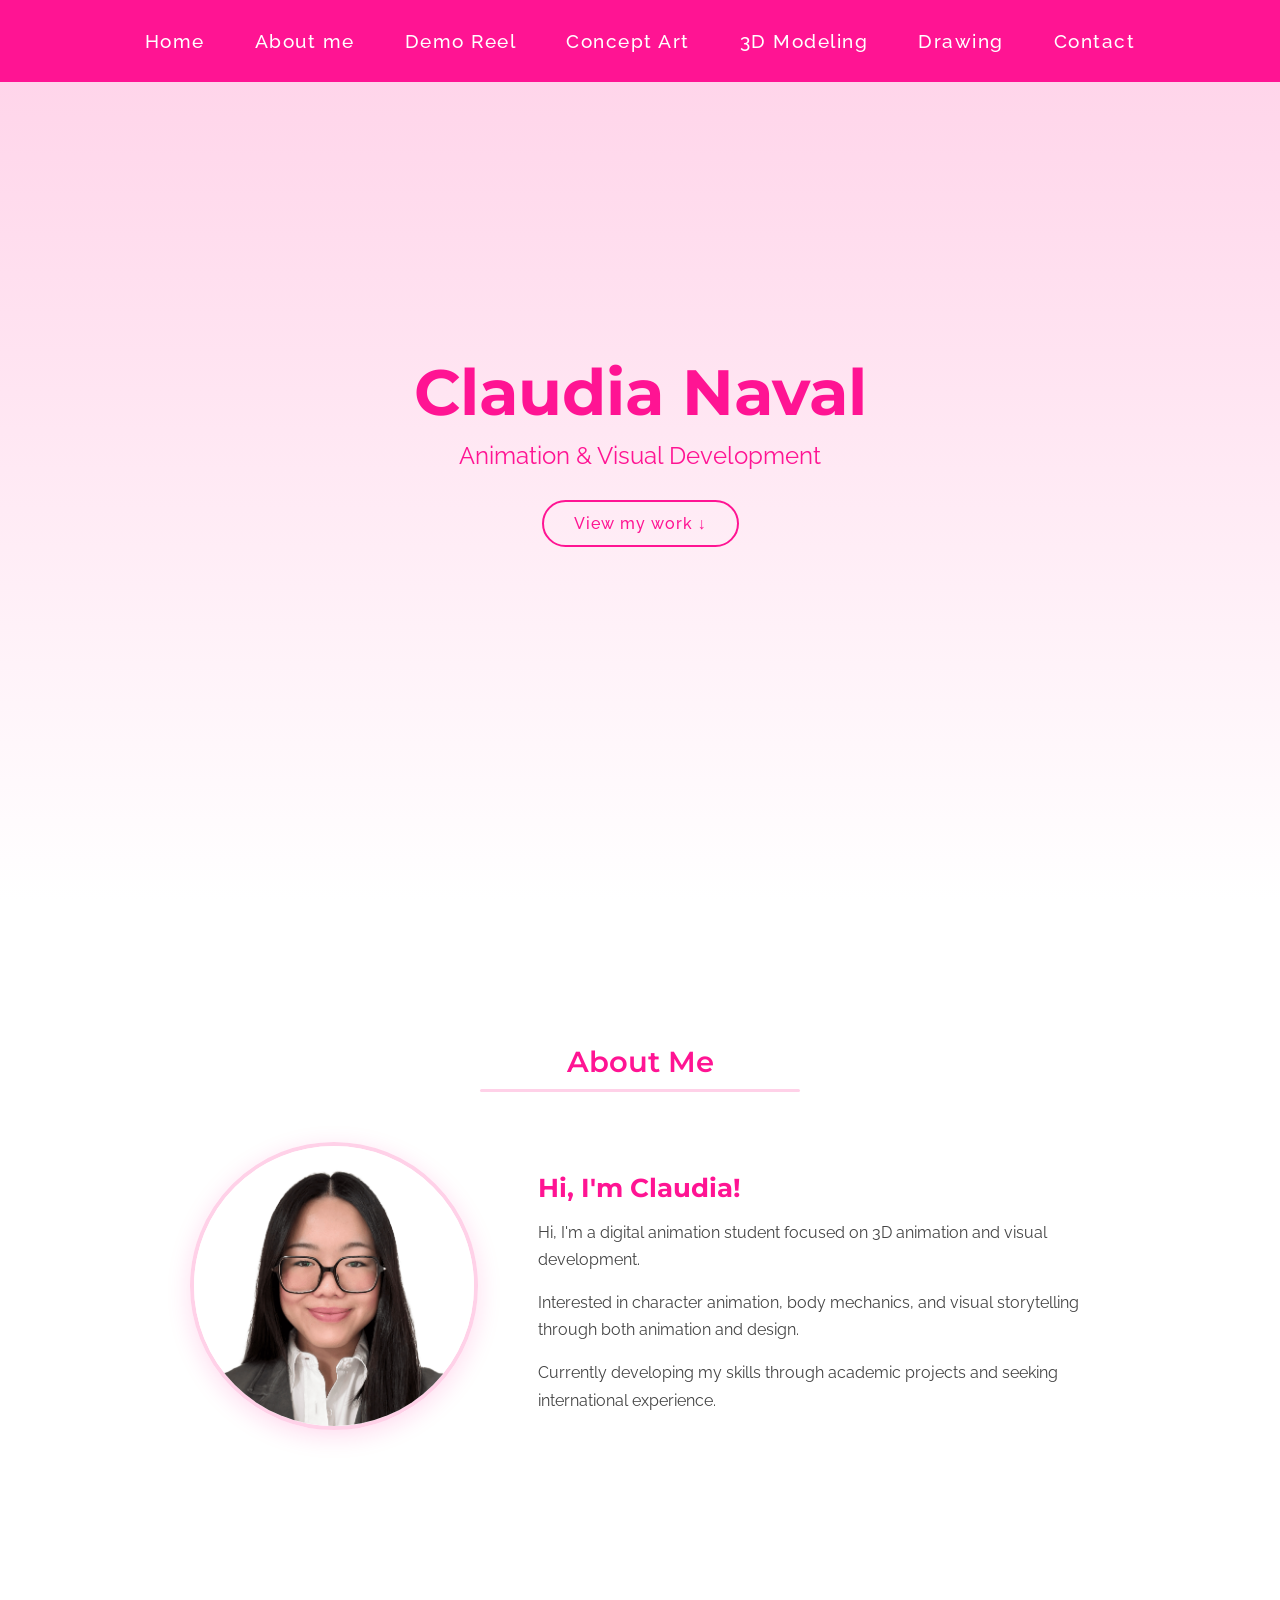
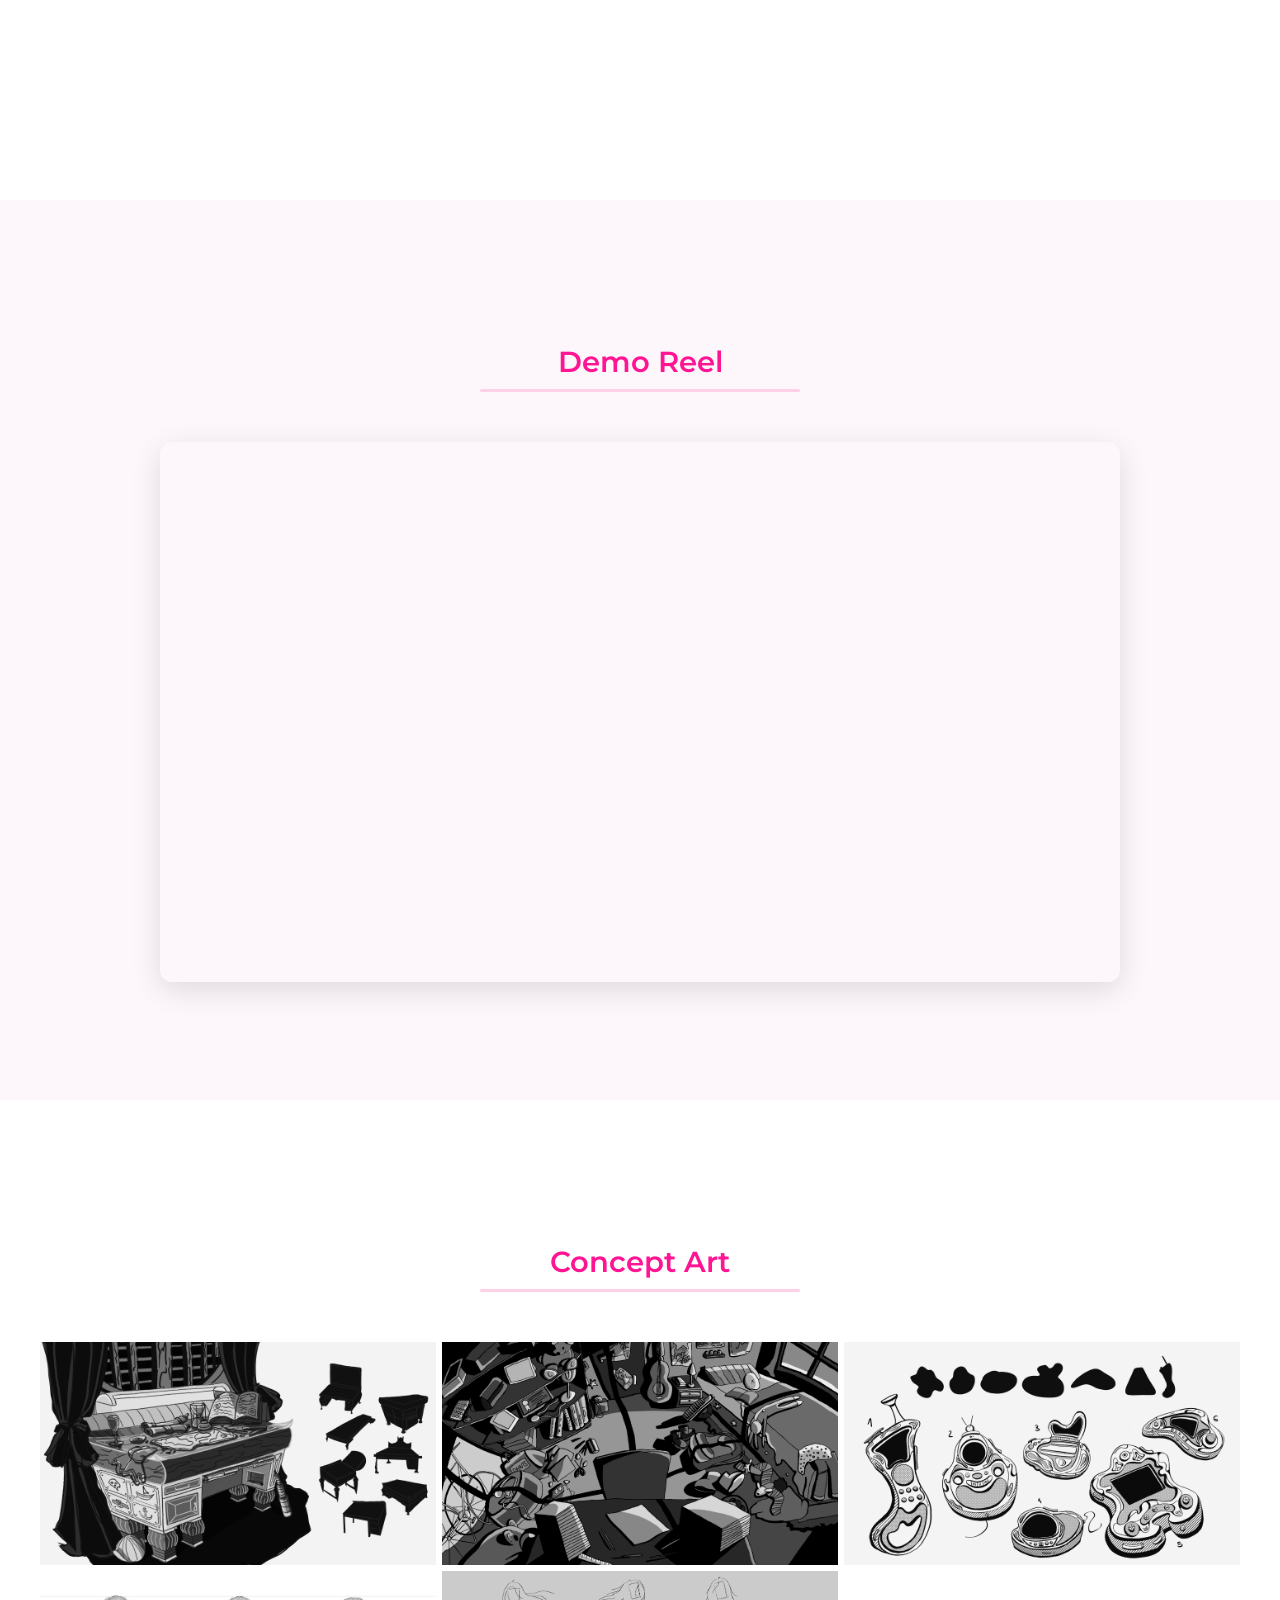
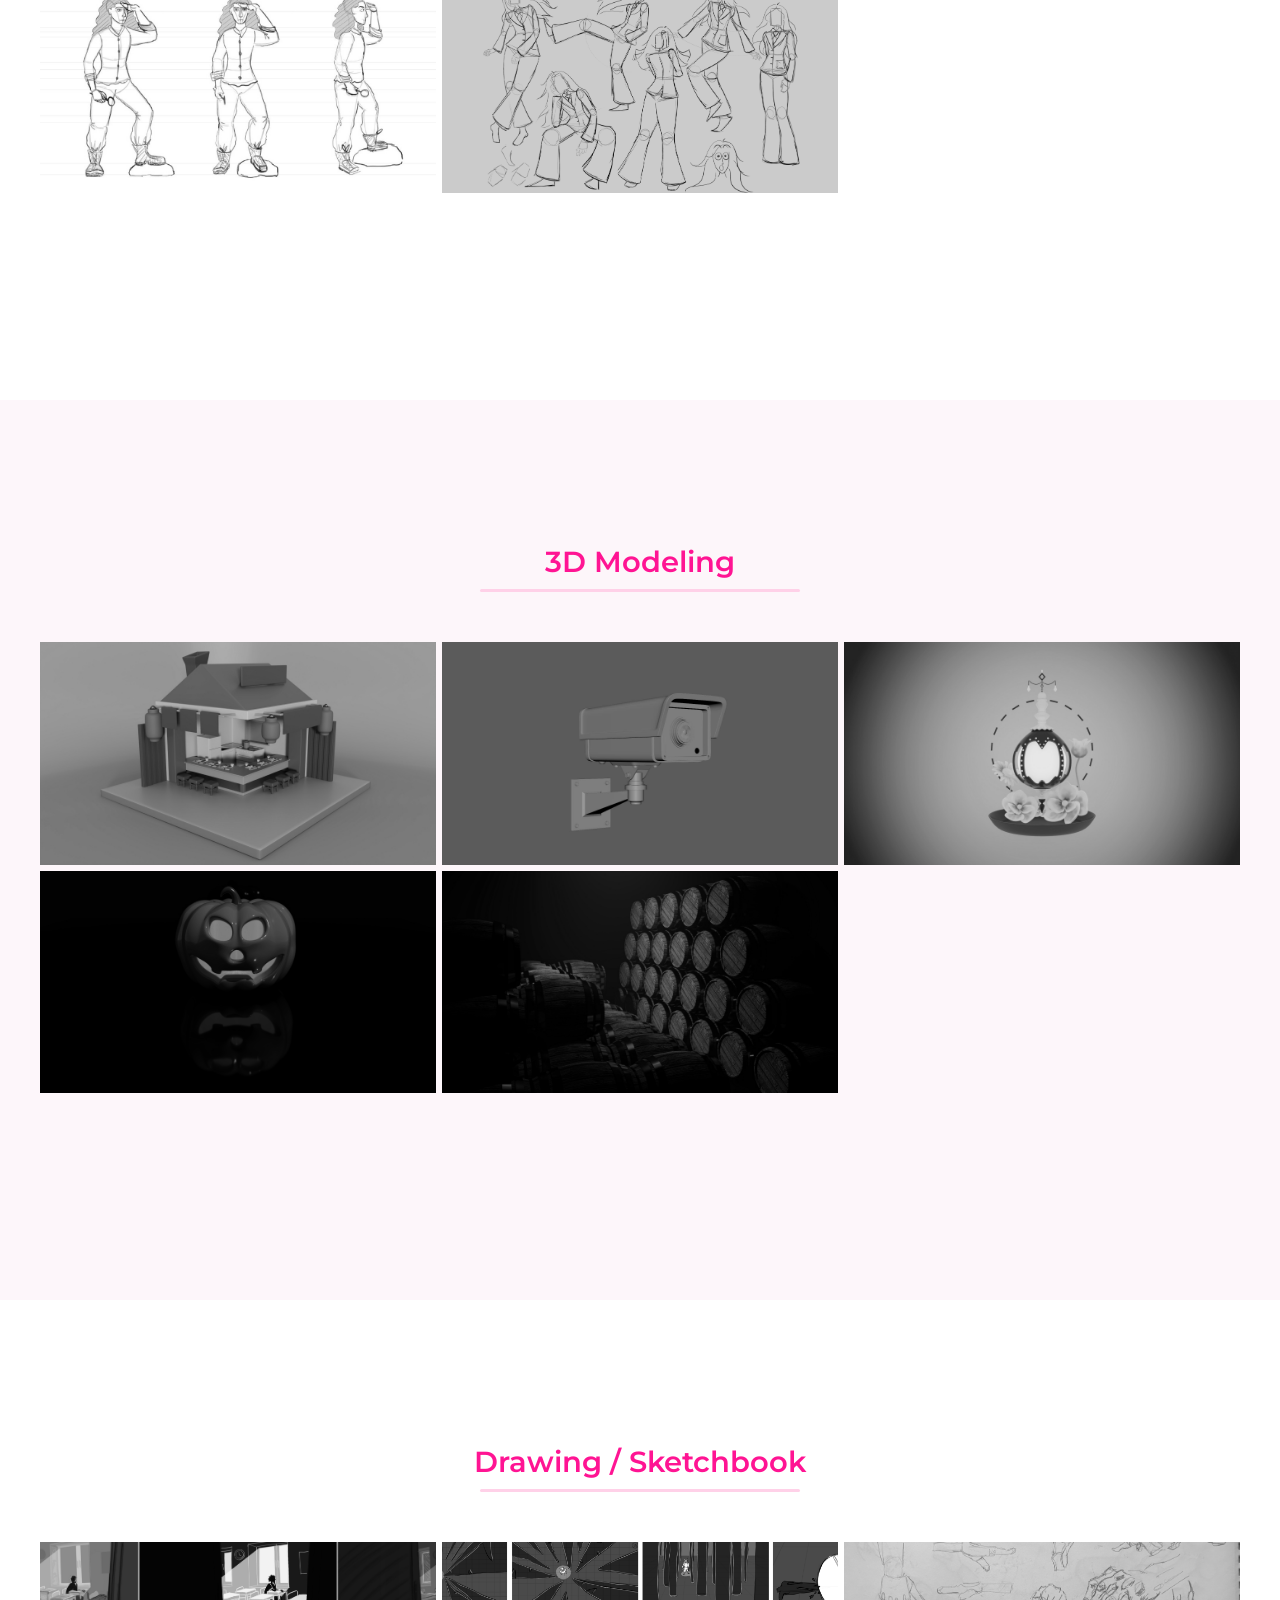
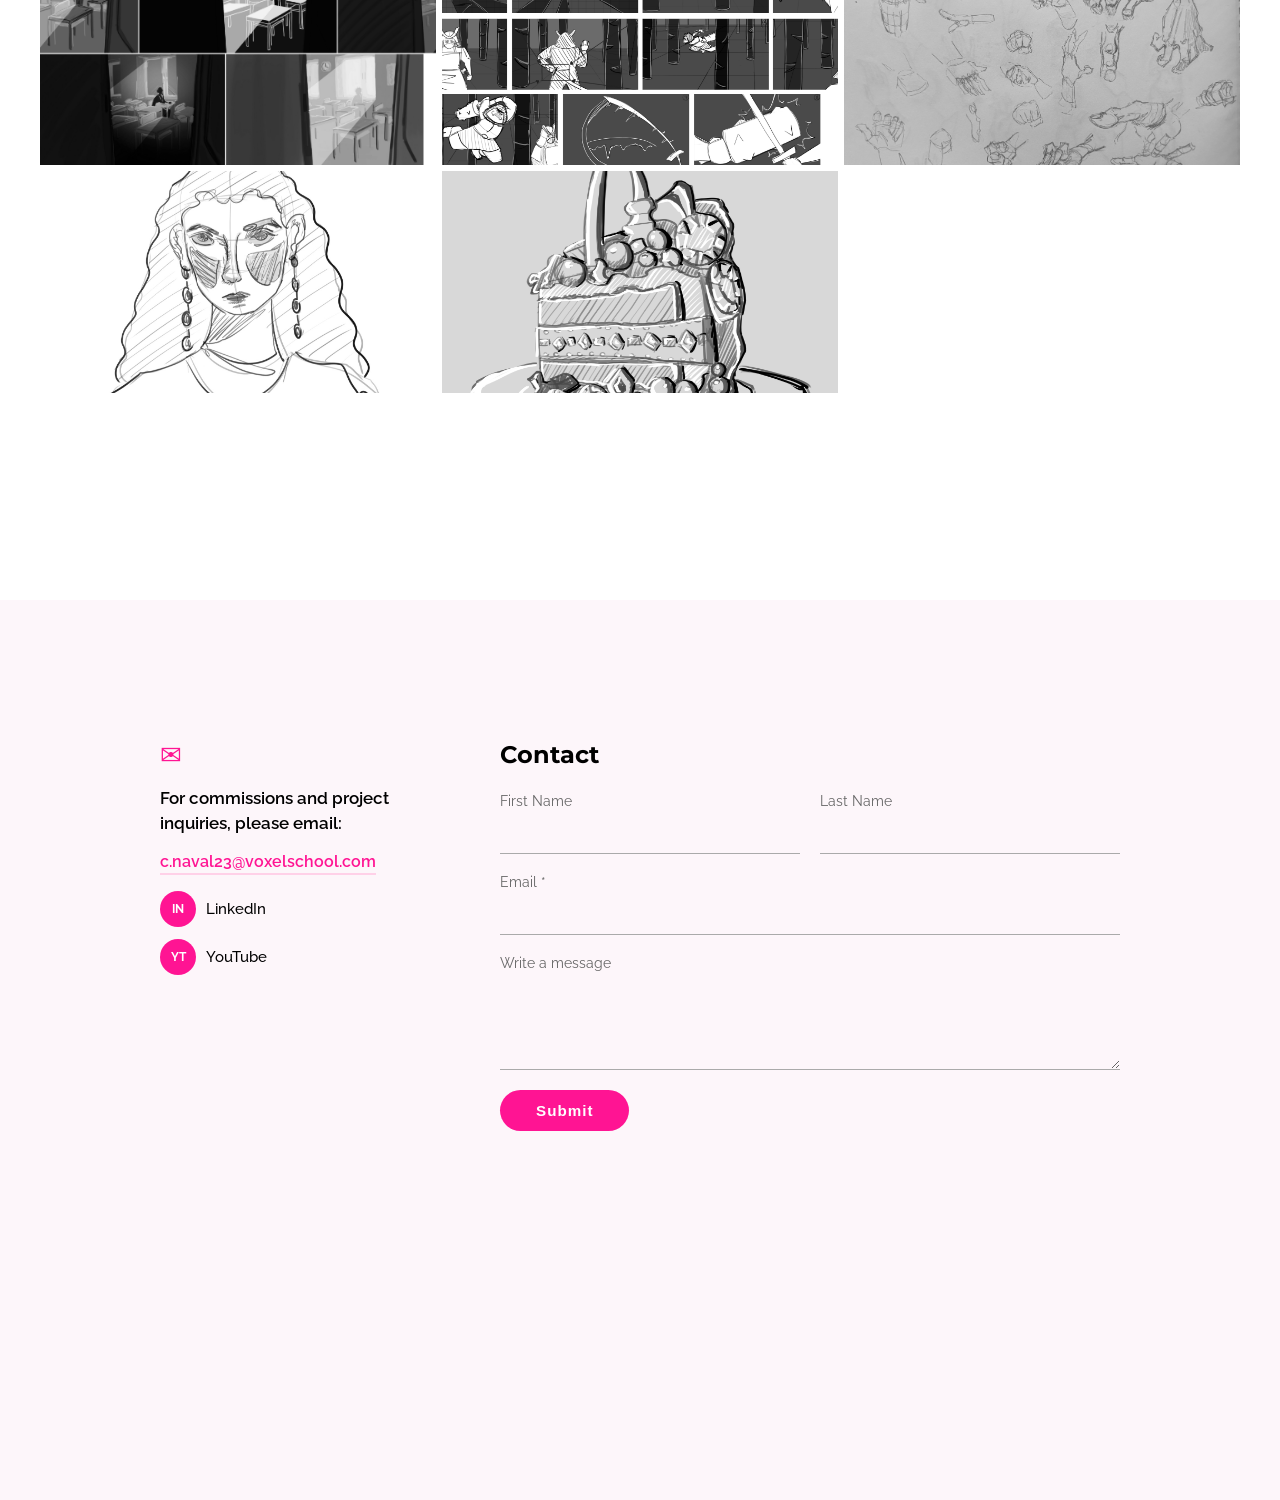
==== commit 735c1c95: "Update index.html" ====
--- a/index.html
+++ b/index.html
@@ -4,8 +4,7 @@
   <meta charset="UTF-8" />
   <meta name="viewport" content="width=device-width, initial-scale=1.0" />
   <title>Claudia Naval — Portfolio</title>
-  <link href="https://fonts.googleapis.com/css2?family=Playfair+Display:ital,wght@0,400;0,700;1,400&family=DM+Sans:wght@300;400;500&display=swap" rel="stylesheet">
-  <link rel="stylesheet" href="style.css" />
+  <link href="https://fonts.googleapis.com/css2?family=Montserrat:wght@900&family=Raleway:wght@400&display=swap" rel="stylesheet">  <link rel="stylesheet" href="style.css" />
   <script src="script.js" defer></script>
   <link rel="icon" type="image/jpeg" href="favicon.jpg">
 </head>
@@ -34,7 +33,7 @@
     <div class="banner-content">
       <h1 class="banner-title">Claudia Naval</h1>
       <p class="banner-subtitle">Animation &amp; Visual Development</p>
-      <a href="#about" class="banner-cta">View my work ↓</a>
+      <a href="#animation" class="banner-cta">View my work ↓</a>
     </div>
   </section>
 
--- a/style.css
+++ b/style.css
@@ -8,12 +8,18 @@
 html {
   scroll-behavior: smooth;
 }
+
+/* TEXTO GENERAL */
 body {
   margin: 0;
-  font-family: "Poppins", sans-serif;
+  font-family: "Raleway", sans-serif;
   background-color: var(--blanco);
   color: var(--negro);
 }
+h1, h2, h3 {
+  font-family: "Montserrat", sans-serif;
+}
+
 
 /* ── NAVBAR ── */
 .navbar {
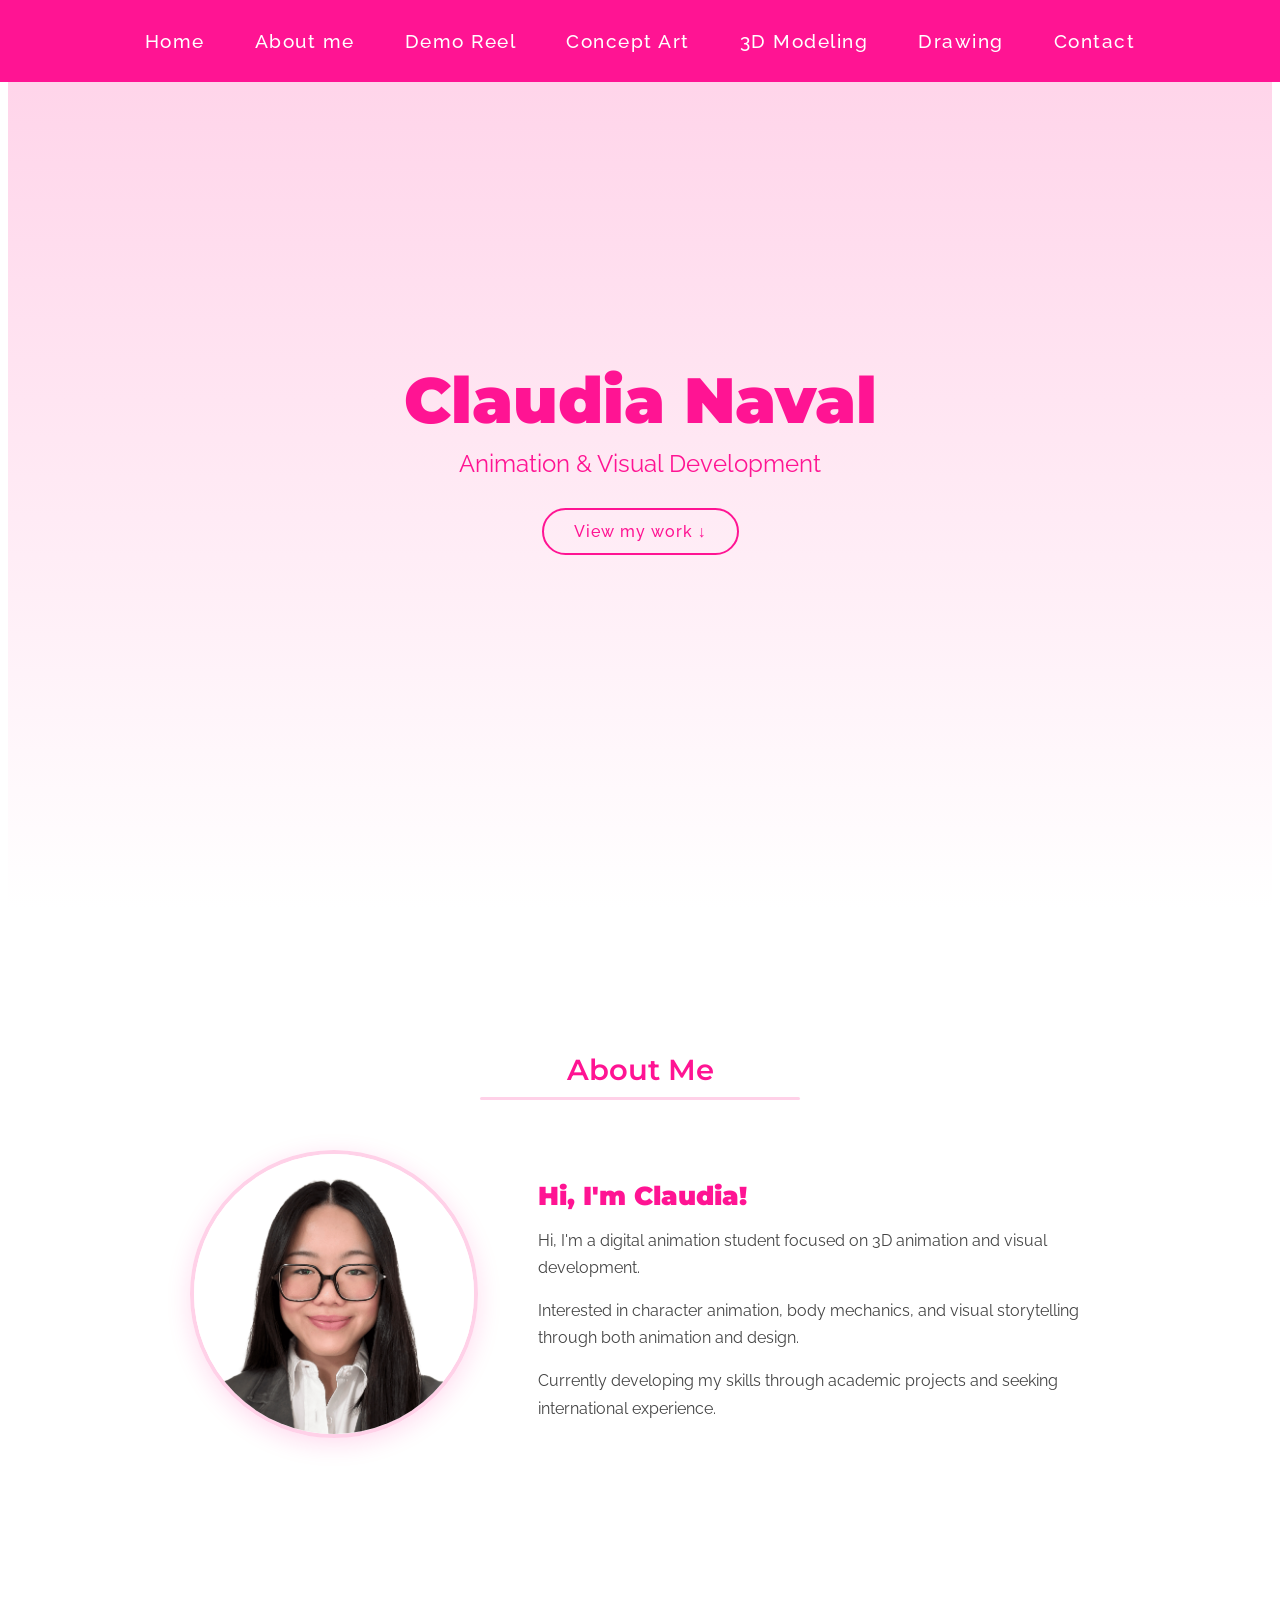
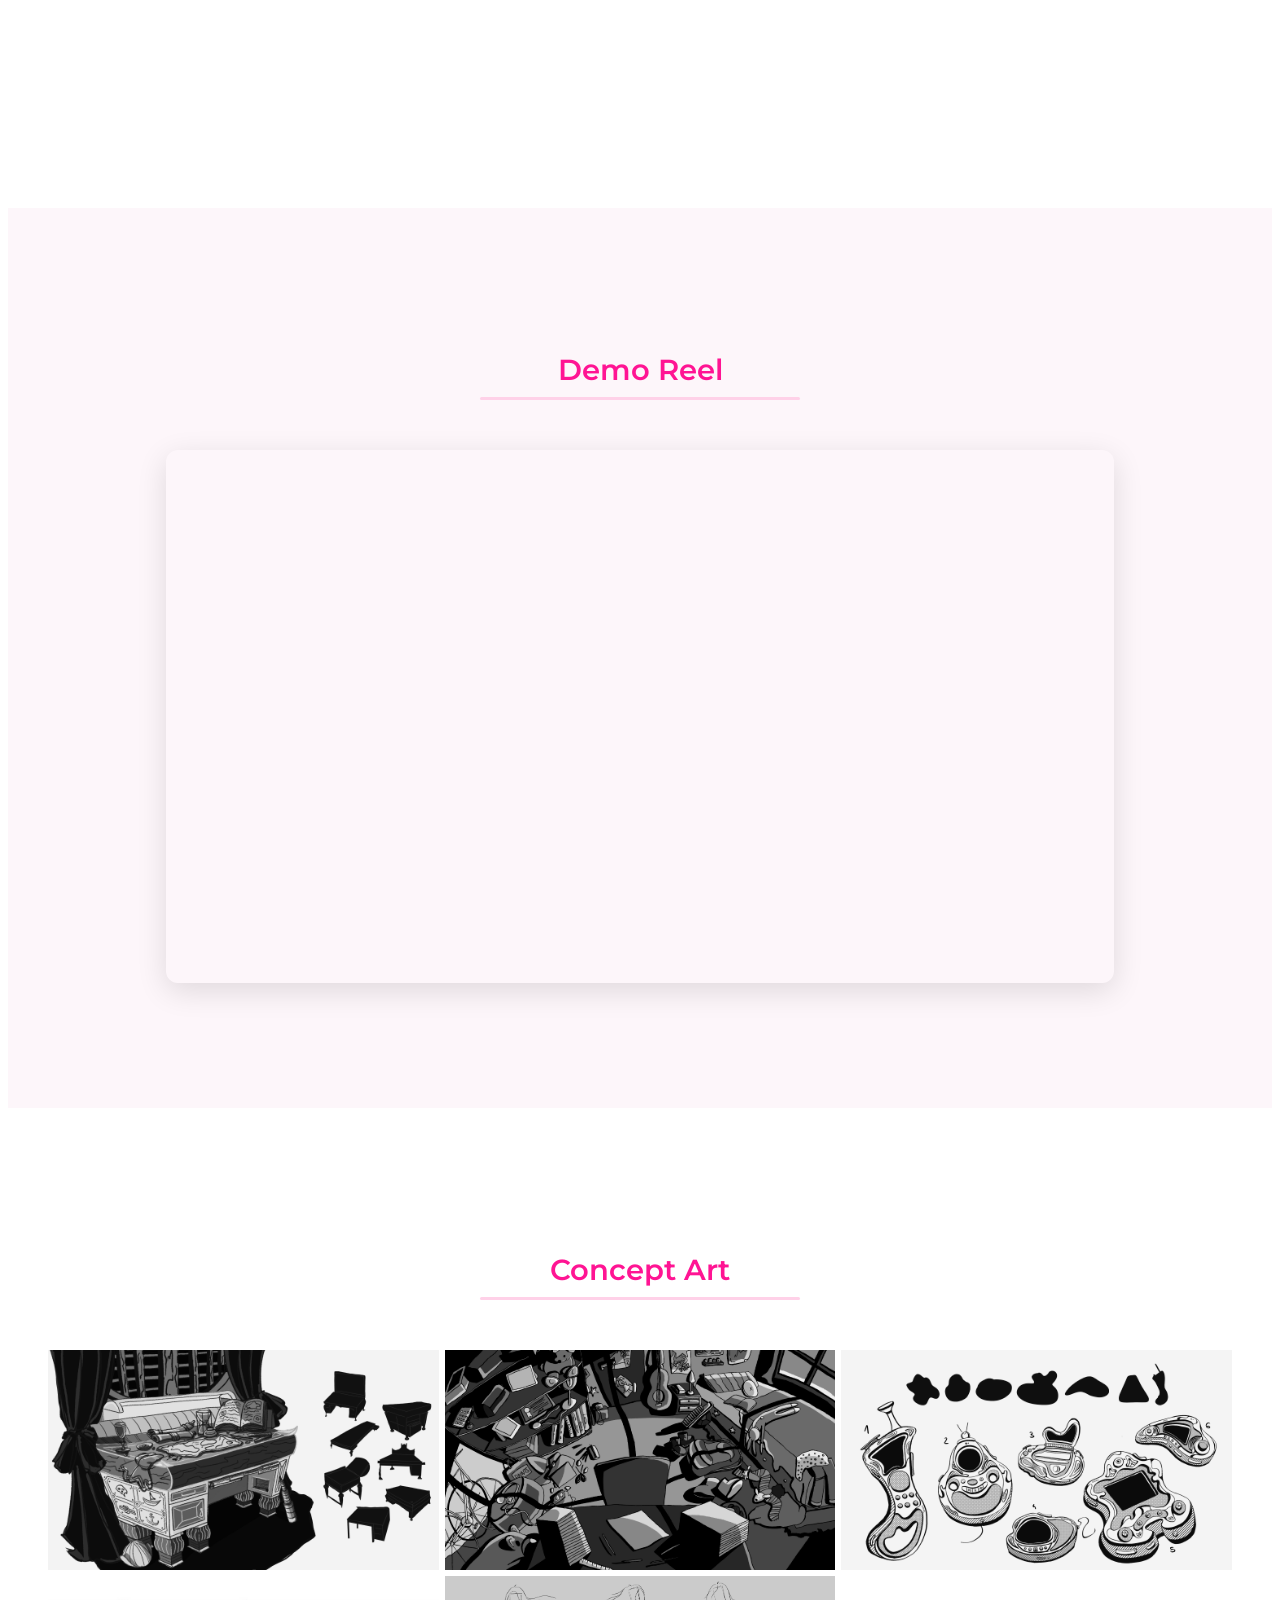
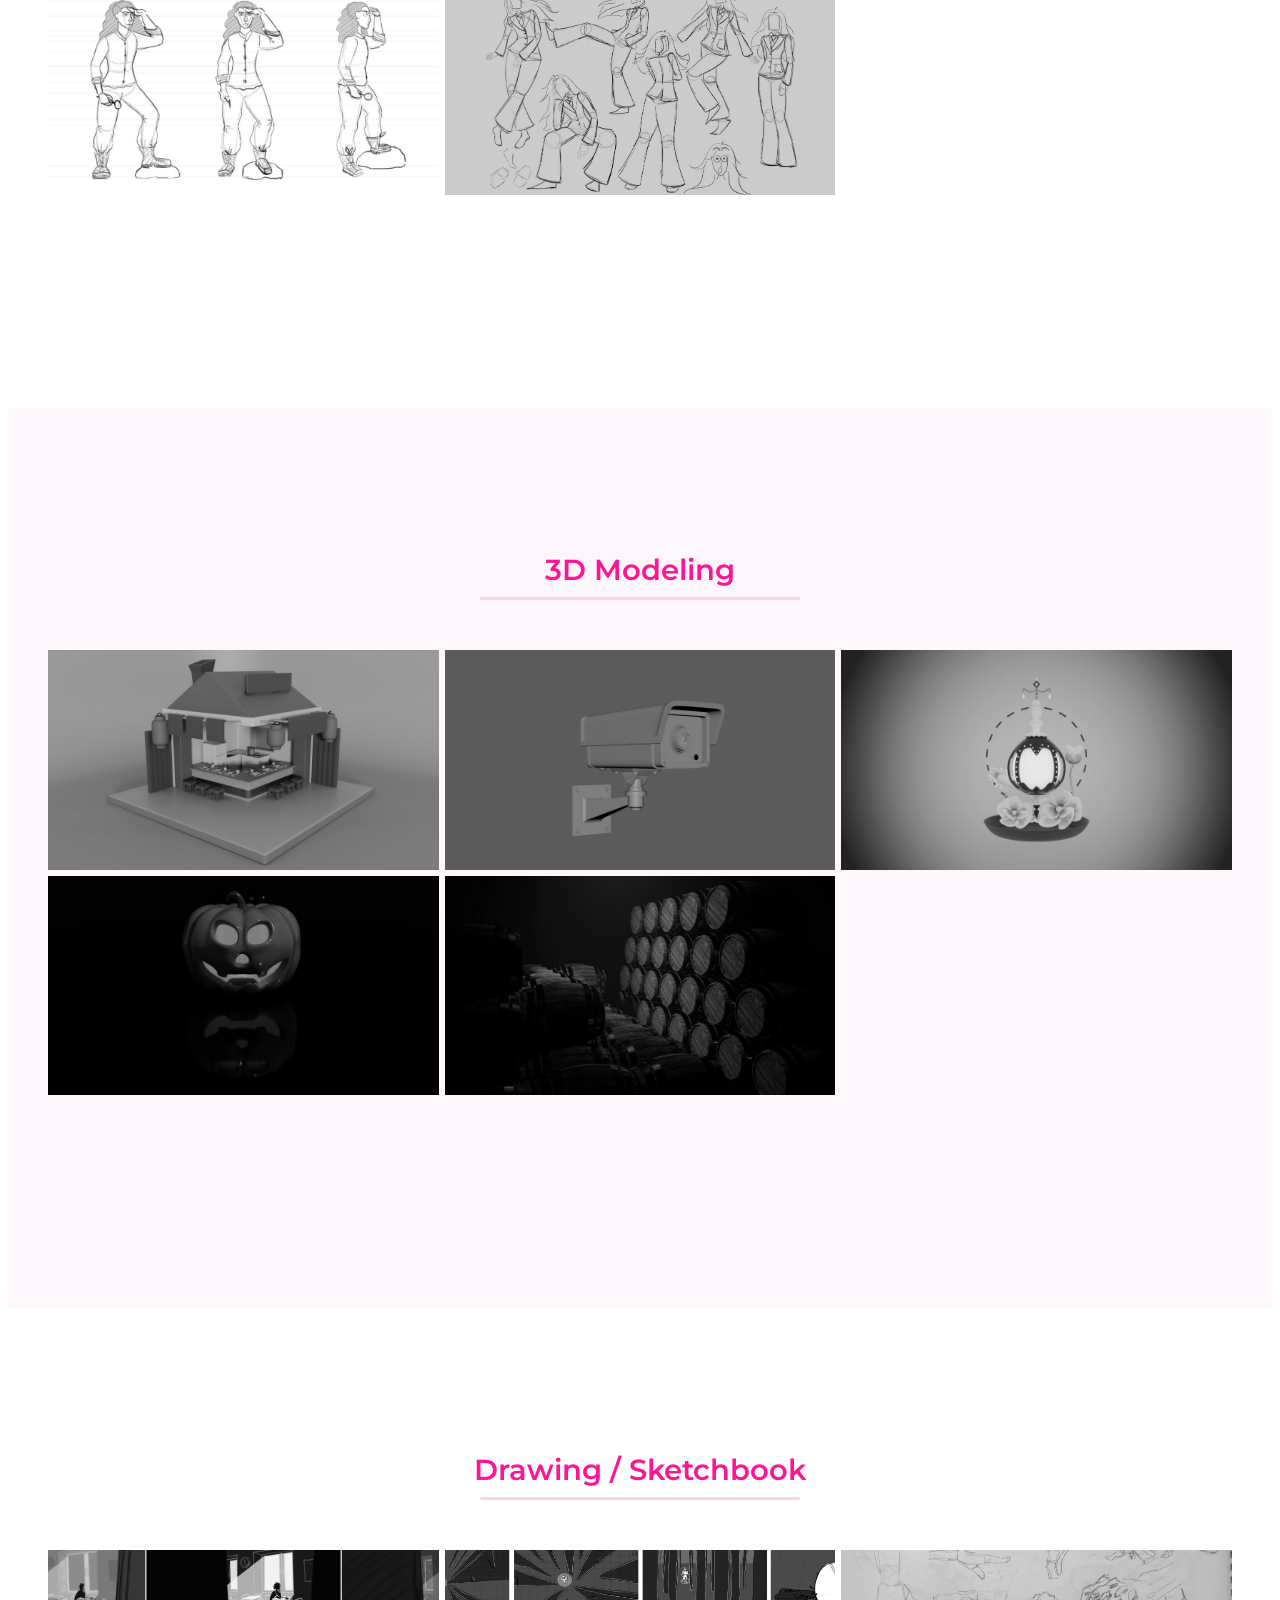
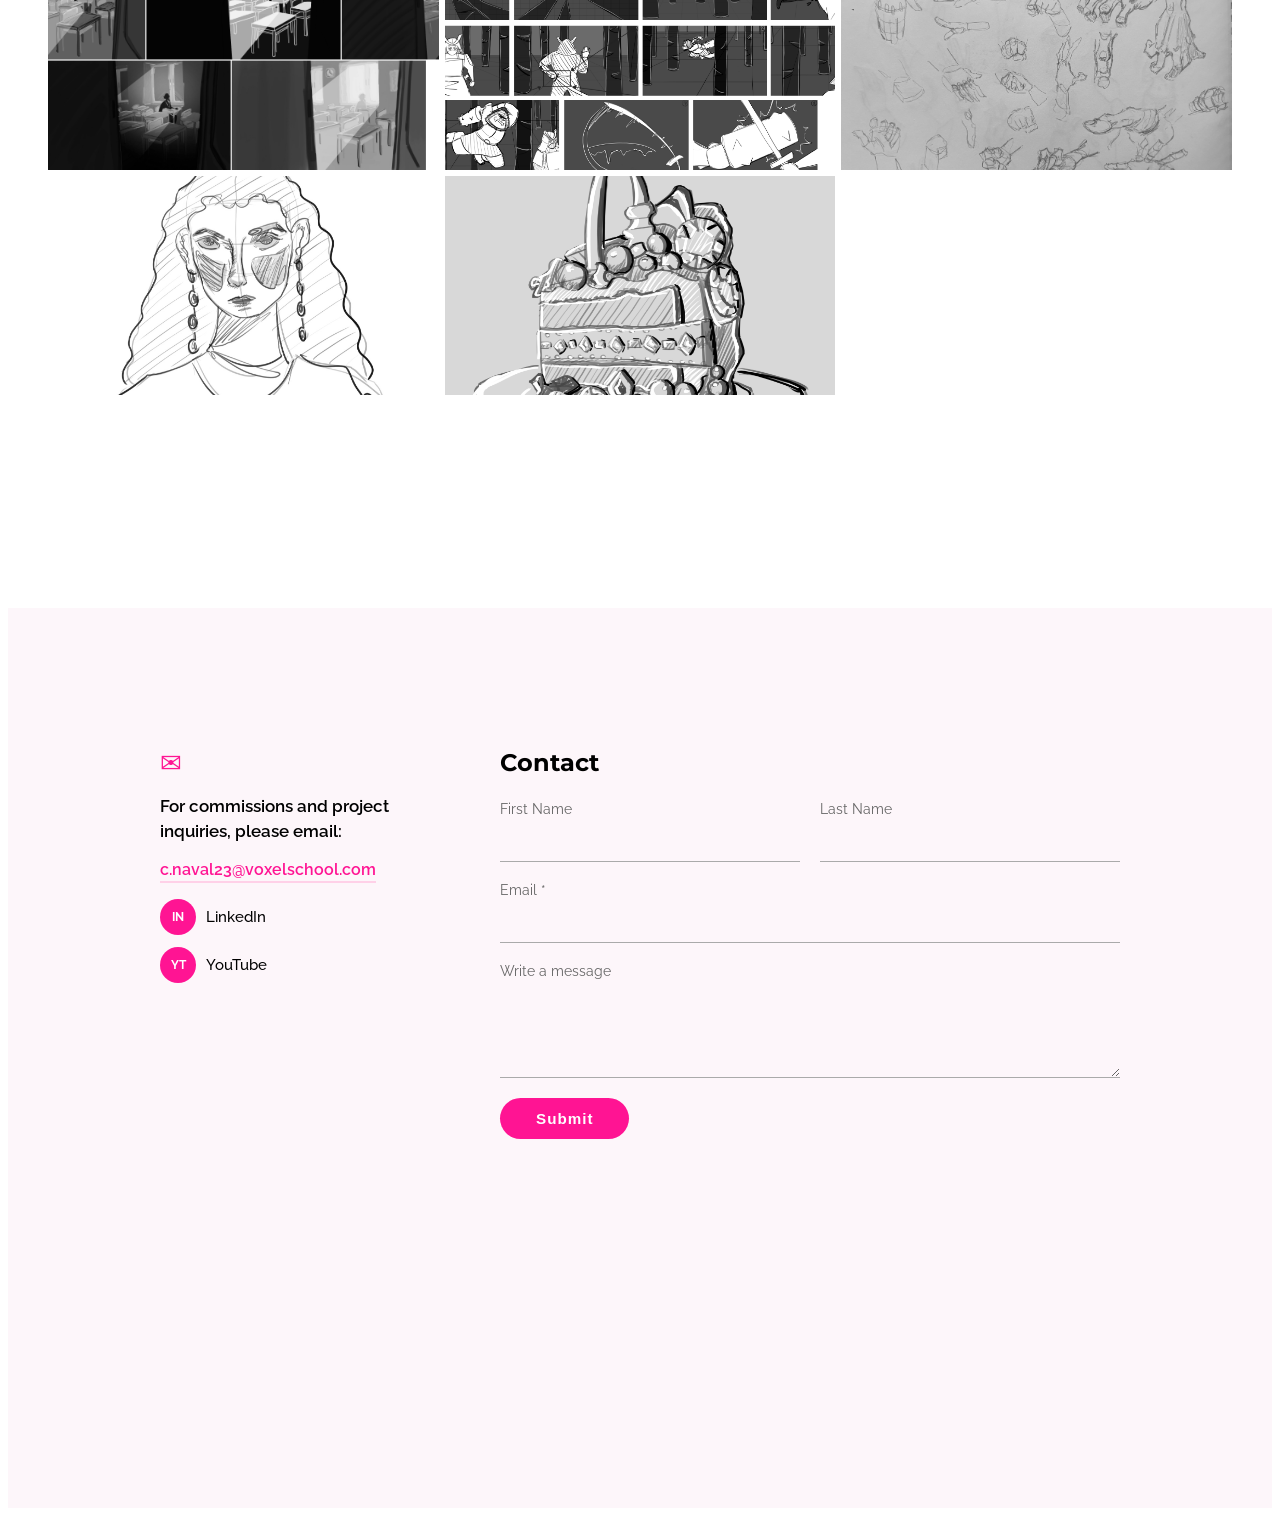
==== commit 53a3e6bd: "Update index_cursor.html" ====
--- a/index.html
+++ b/index.html
@@ -9,6 +9,8 @@
   <link rel="icon" type="image/jpeg" href="favicon.jpg">
 </head>
 <body>
+  <div class="cursor"></div>
+<div class="cursor-dot"></div>
 
   <!-- NAVBAR -->
   <header>
--- a/style.css
+++ b/style.css
@@ -9,15 +9,17 @@
   scroll-behavior: smooth;
 }
 
+
 /* TEXTO GENERAL */
 body {
-  margin: 0;
   font-family: "Raleway", sans-serif;
-  background-color: var(--blanco);
-  color: var(--negro);
-}
-h1, h2, h3 {
+  font-weight: 400;
+}
+
+/* TÍTULOS */
+h1, h2, h3, h4, h5, h6 {
   font-family: "Montserrat", sans-serif;
+  font-weight: 900;
 }
 
 
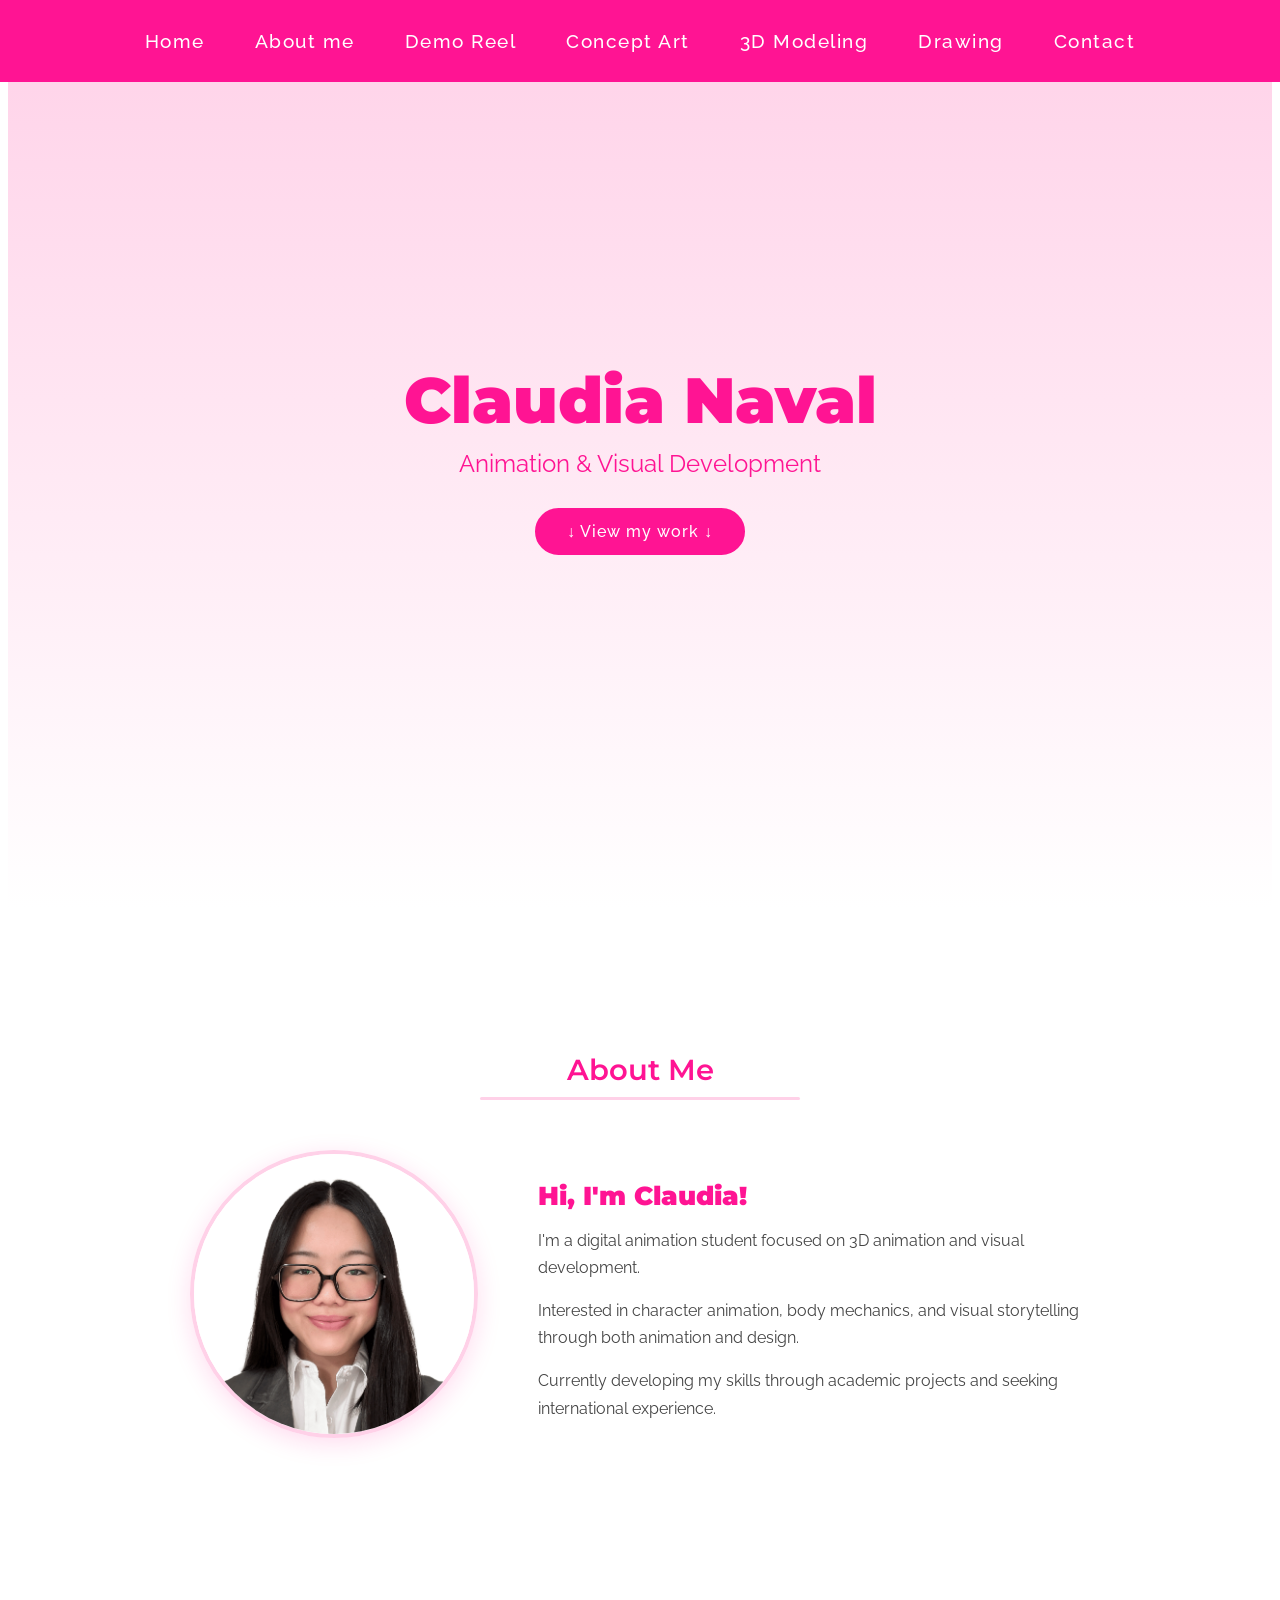
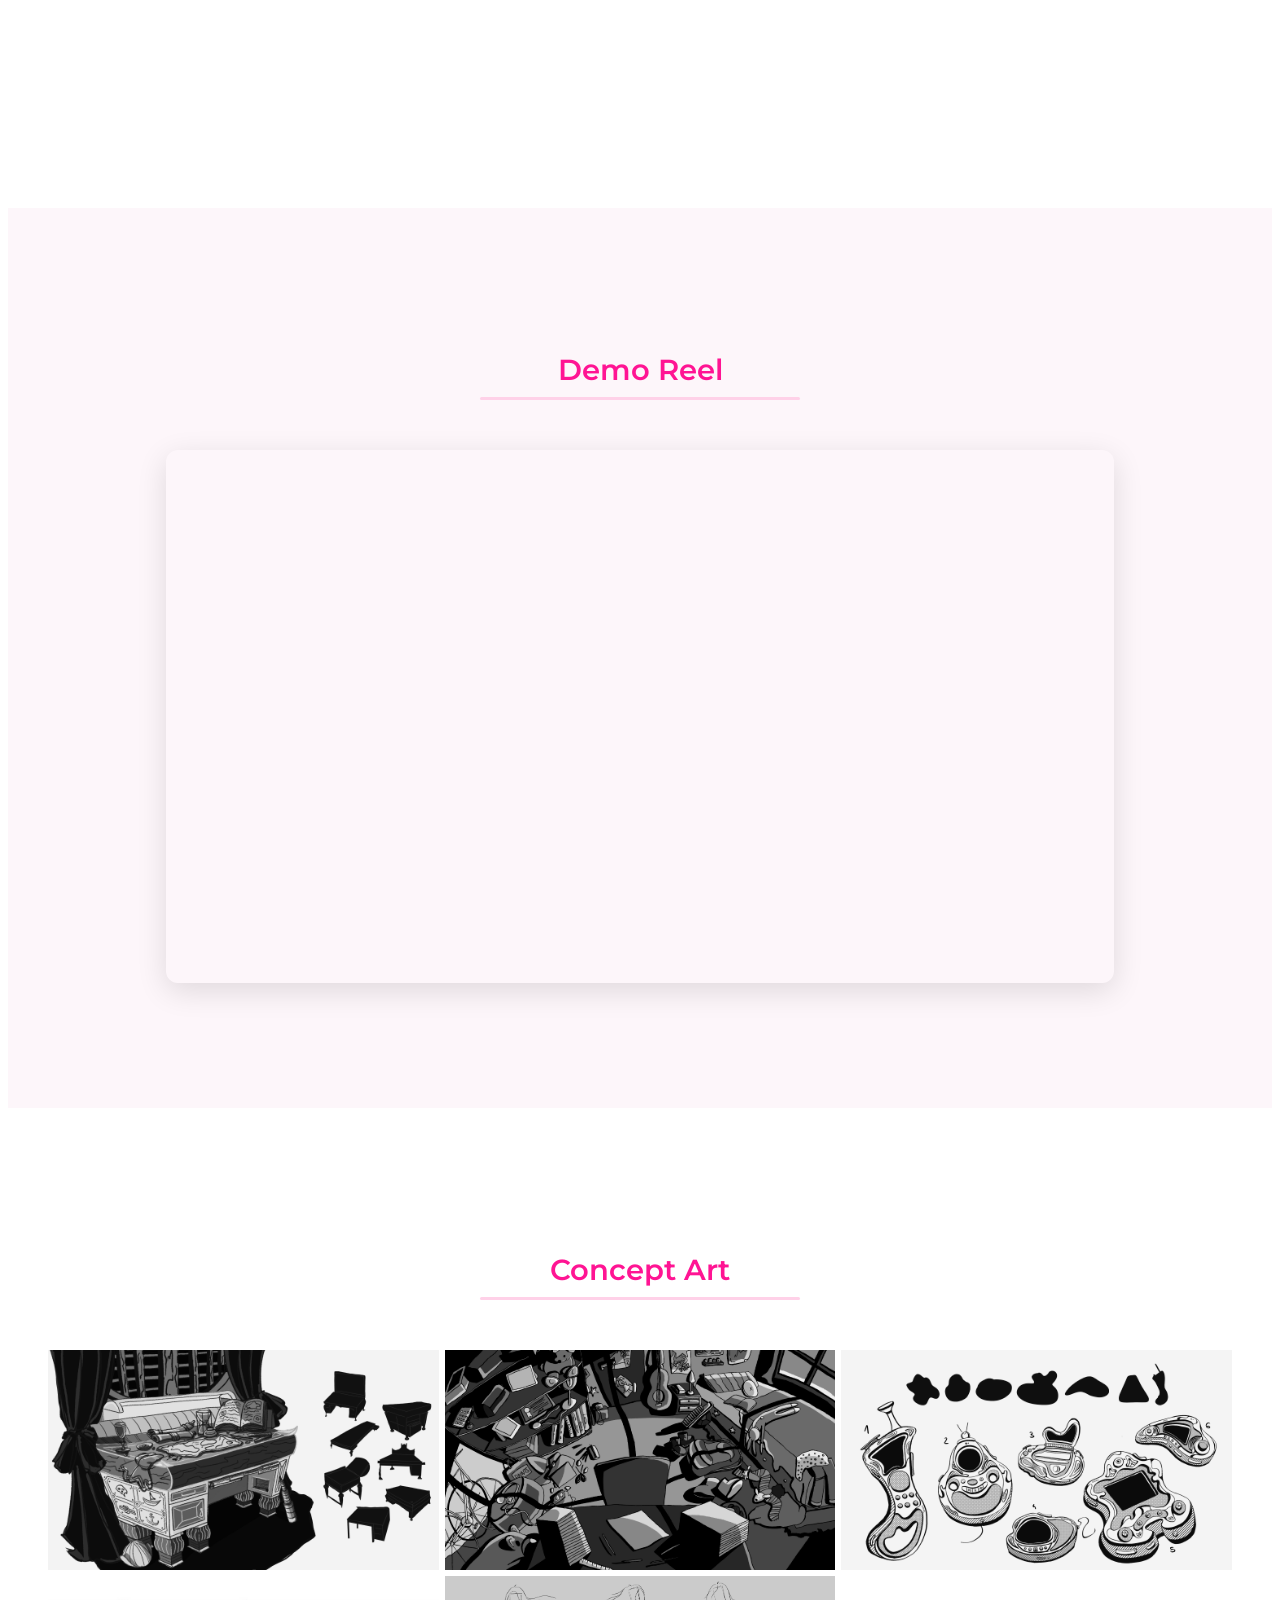
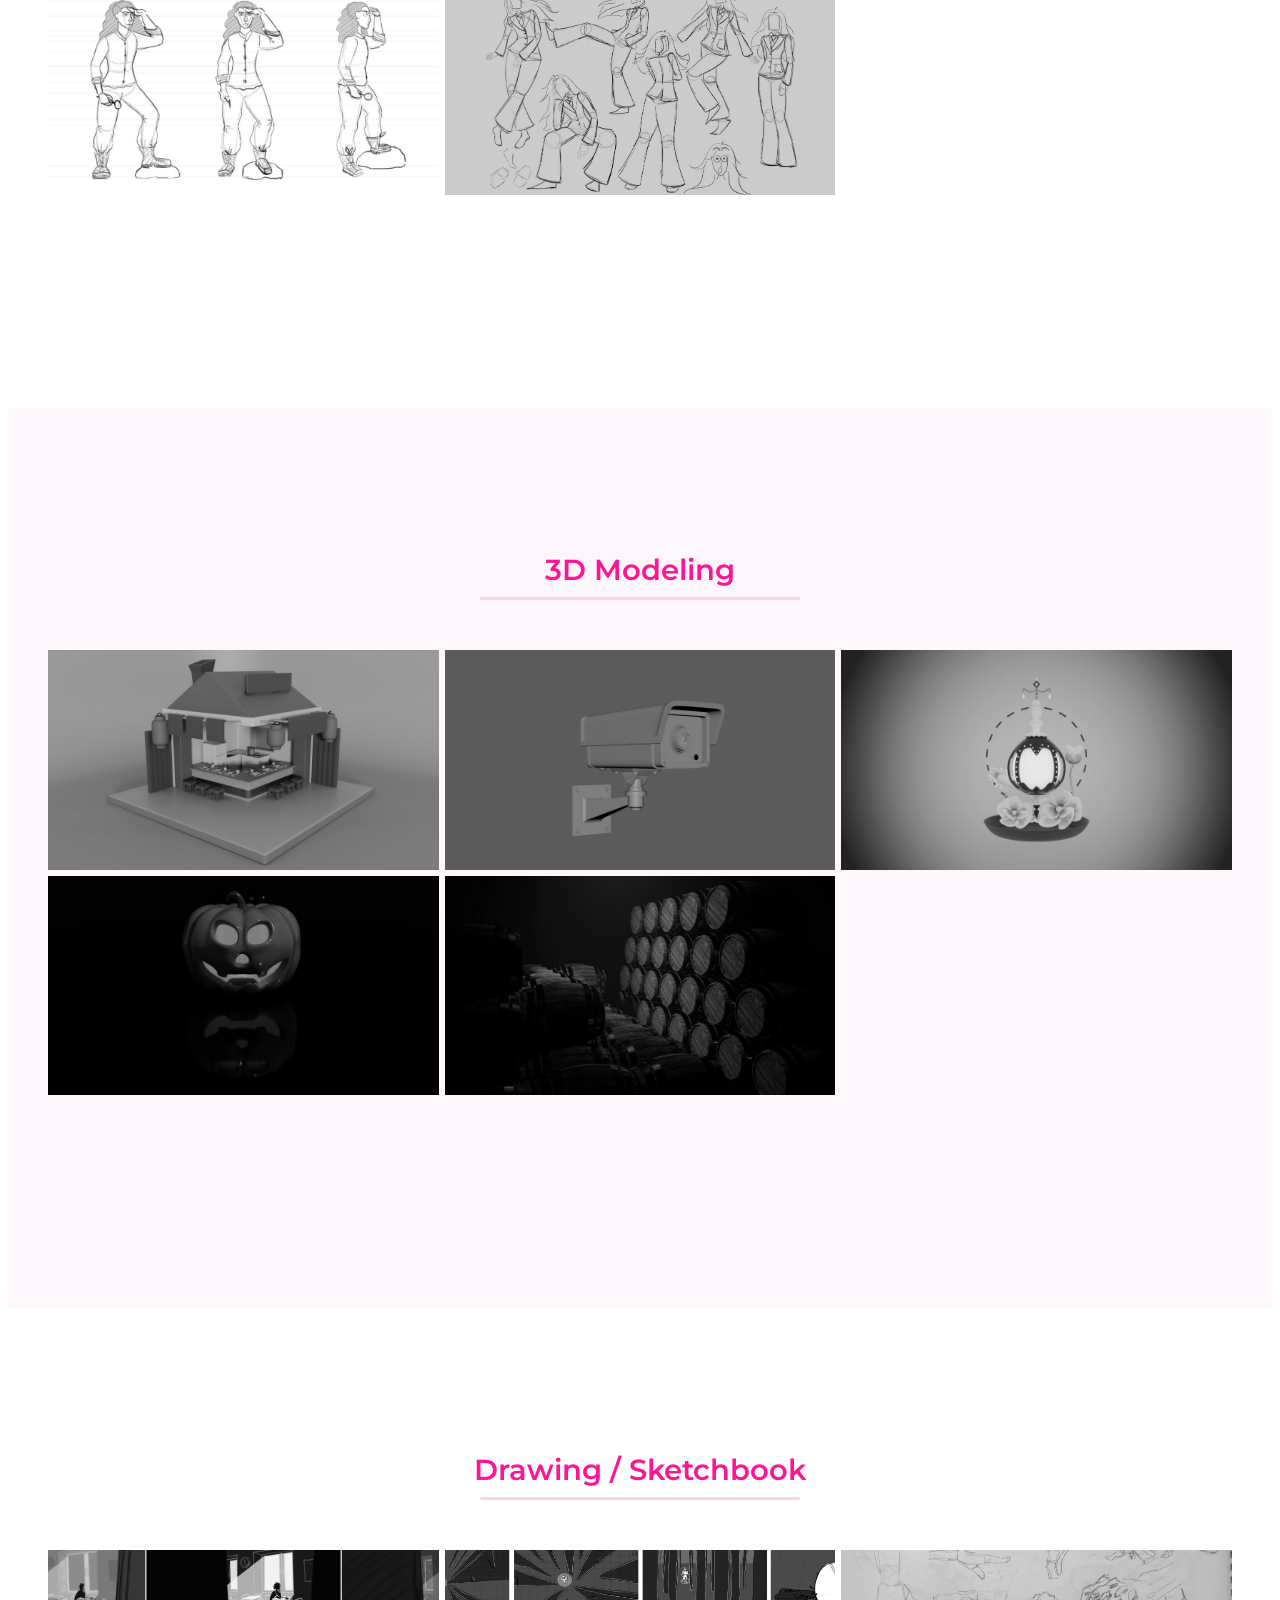
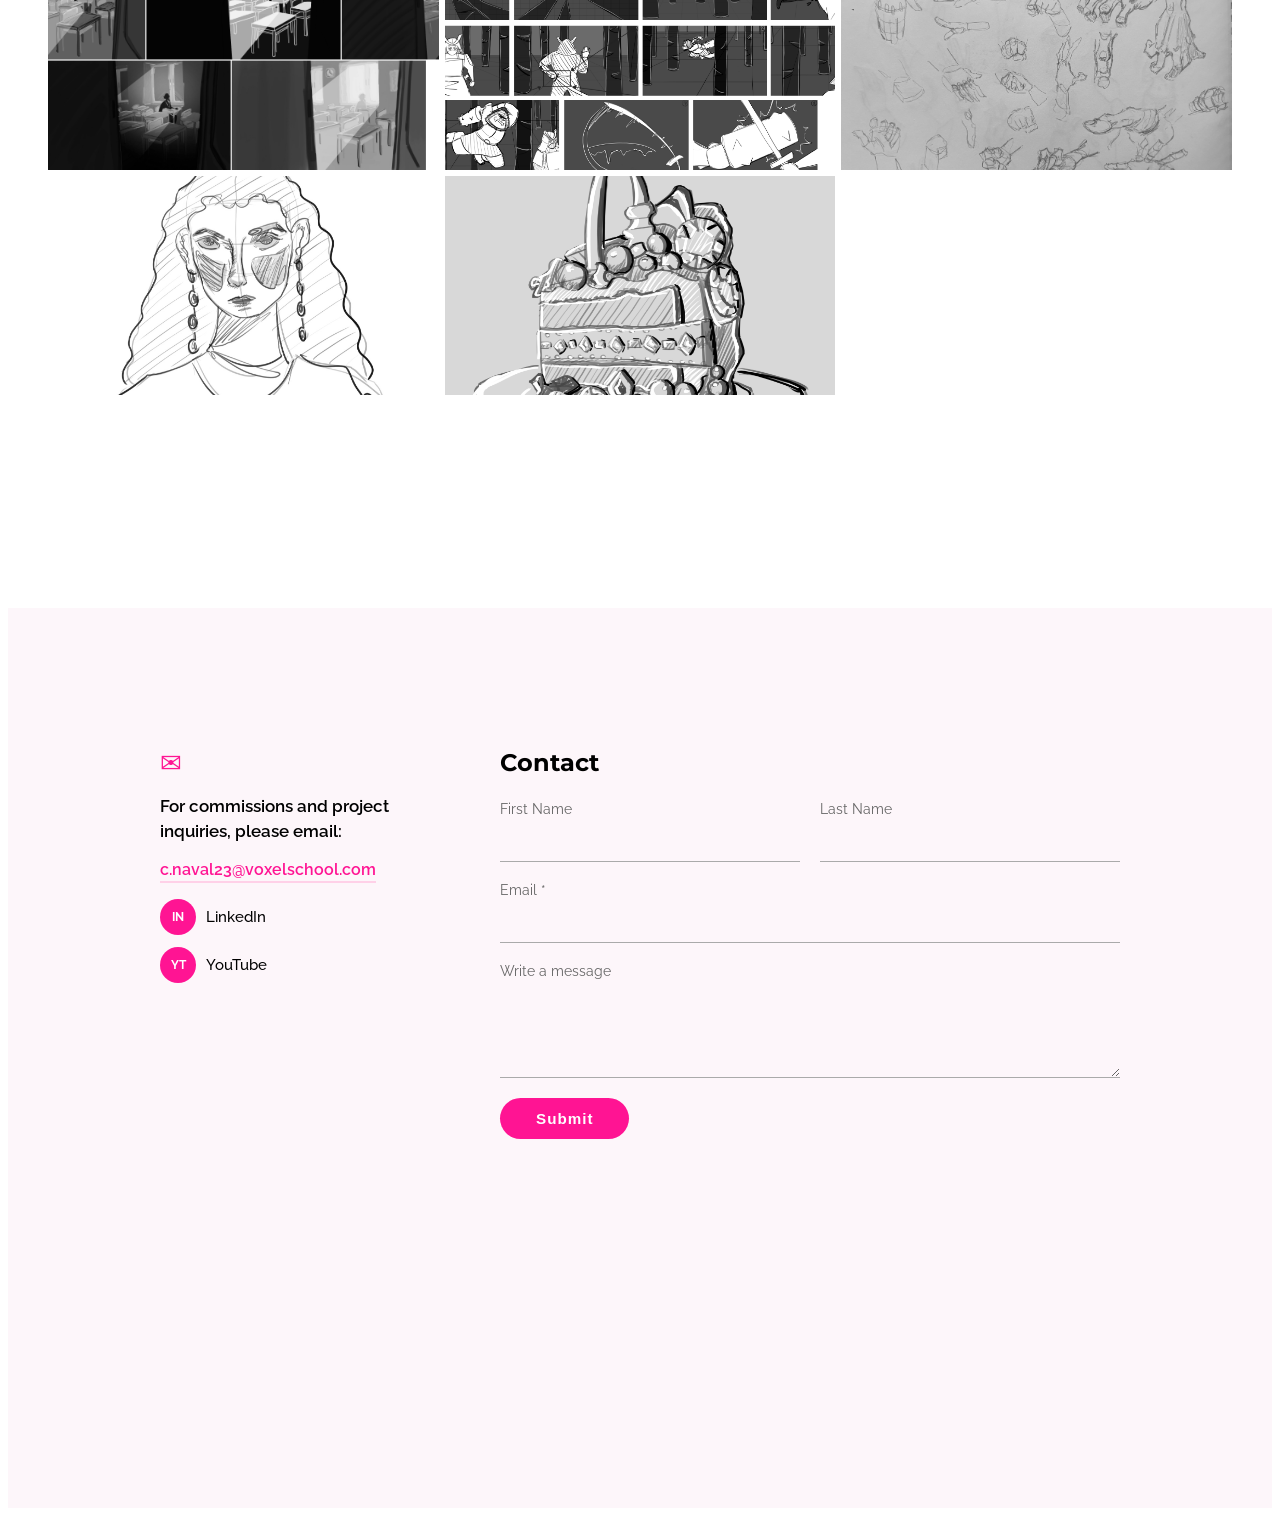
==== commit 3db07968: "Update index.html" ====
--- a/index.html
+++ b/index.html
@@ -9,8 +9,6 @@
   <link rel="icon" type="image/jpeg" href="favicon.jpg">
 </head>
 <body>
-  <div class="cursor"></div>
-<div class="cursor-dot"></div>
 
   <!-- NAVBAR -->
   <header>
@@ -35,7 +33,7 @@
     <div class="banner-content">
       <h1 class="banner-title">Claudia Naval</h1>
       <p class="banner-subtitle">Animation &amp; Visual Development</p>
-      <a href="#animation" class="banner-cta">View my work ↓</a>
+      <a href="#animation" class="banner-cta">↓ View my work ↓</a>
     </div>
   </section>
 
@@ -50,7 +48,7 @@
       </div>
       <div class="about-text">
         <h3>Hi, I'm Claudia!</h3>
-        <p>Hi, I'm a digital animation student focused on 3D animation and visual development.</p>
+        <p>I'm a digital animation student focused on 3D animation and visual development.</p>
         <p>Interested in character animation, body mechanics, and visual storytelling through both animation and design.</p>
         <p>Currently developing my skills through academic projects and seeking international experience.</p>
       </div>
--- a/style.css
+++ b/style.css
@@ -108,8 +108,9 @@
 }
 .banner-cta {
   display: inline-block;
-  color: var(--fucsia);
+  color: var(--blanco);
   border: 2px solid var(--fucsia);
+  background: var(--fucsia);
   padding: 12px 30px;
   border-radius: 30px;
   text-decoration: none;
@@ -118,8 +119,11 @@
   transition: background 0.3s, color 0.3s;
 }
 .banner-cta:hover {
-  background: var(--fucsia);
-  color: var(--blanco);
+  background: var(--azul);
+  color: var(--blanco);
+  border: 2px solid var(--azul);
+  transform: scale(1.1);
+  box-shadow: 0 10px 25px rgba(0,0,0,0.2);
 }
 
 /* ── VIDEO ── */
